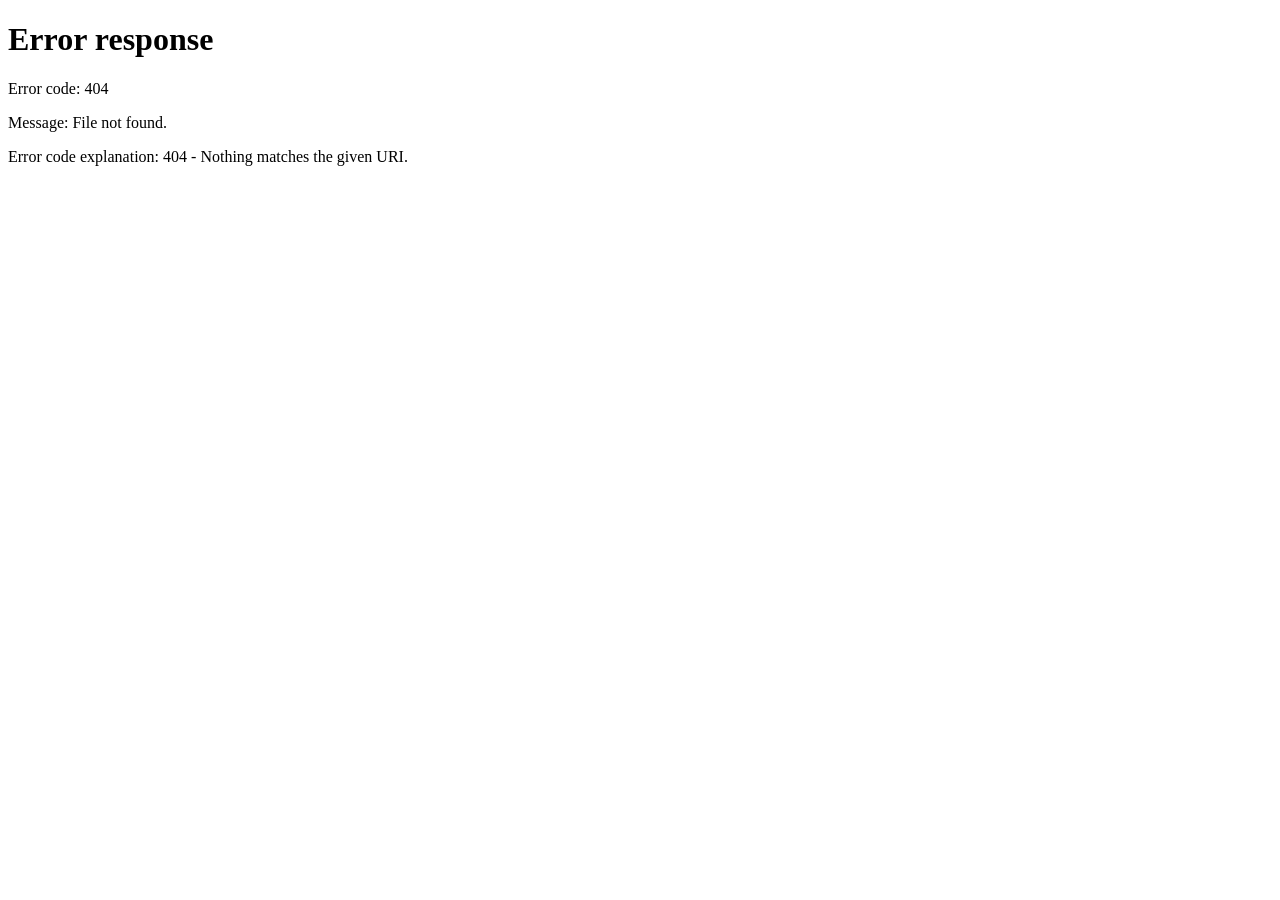
==== expenses.html @ 02b0f3da "Create expenses.html" ====
<!DOCTYPE html>
<html lang="ar" dir="rtl">
<head>
  <meta charset="UTF-8"/>
  <link rel="icon" type="image/svg+xml" href="favicon.svg"/>
  <link rel="shortcut icon" href="favicon.svg"/>
  <meta name="viewport" content="width=device-width, initial-scale=1.0"/>
  <title>POS DZ - المصاريف والعمال</title>
  <link rel="stylesheet" href="style.css"/>
  <link rel="stylesheet" href="https://cdnjs.cloudflare.com/ajax/libs/font-awesome/6.5.1/css/all.min.css"/>
  <style>
    /* ── لوحات الإحصائيات ── */
    .exp-stats { display:grid; grid-template-columns:repeat(auto-fit,minmax(160px,1fr)); gap:12px; margin-bottom:18px; }
    .exp-stat  { background:var(--bg-card); border:1px solid var(--border); border-radius:var(--radius); padding:14px 16px; text-align:center; }
    .exp-stat .val { font-size:1.4rem; font-weight:900; color:var(--primary-light); margin-bottom:4px; }
    .exp-stat .lbl { font-size:0.75rem; color:var(--text-secondary); font-weight:600; }
    /* ── بطاقات العمال ── */
    .workers-grid { display:grid; grid-template-columns:repeat(auto-fill,minmax(310px,1fr)); gap:14px; }
    .worker-card  { background:var(--bg-card); border:1px solid var(--border); border-radius:var(--radius); padding:16px; transition:var(--transition); }
    .worker-card:hover { border-color:rgba(124,58,237,0.4); box-shadow:0 4px 20px rgba(124,58,237,0.12); }
    .worker-name  { font-size:1.05rem; font-weight:800; color:var(--text-primary); margin-bottom:10px; }
    .worker-row   { display:flex; justify-content:space-between; align-items:center; margin-bottom:6px; font-size:0.85rem; }
    .worker-row .wlbl { color:var(--text-secondary); }
    .worker-row .wval { font-weight:700; }
    .progress-bar { height:6px; background:var(--bg-medium); border-radius:3px; margin:8px 0 10px; overflow:hidden; }
    .progress-fill { height:100%; border-radius:3px; transition:width 0.6s ease; }
    .worker-actions { display:flex; gap:6px; flex-wrap:wrap; margin-top:10px; }
    /* ── قائمة المصاريف ── */
    .exp-list-item { display:flex; align-items:center; gap:10px; padding:10px 14px; background:var(--bg-card); border:1px solid var(--border); border-radius:var(--radius-sm); margin-bottom:8px; transition:var(--transition); }
    .exp-list-item:hover { border-color:rgba(124,58,237,0.3); }
    .exp-cat-icon { width:36px; height:36px; border-radius:50%; display:flex; align-items:center; justify-content:center; font-size:1.1rem; flex-shrink:0; }
    .exp-info     { flex:1; min-width:0; }
    .exp-cat      { font-size:0.82rem; font-weight:700; color:var(--primary-light); }
    .exp-note     { font-size:0.75rem; color:var(--text-secondary); }
    .exp-date     { font-size:0.72rem; color:var(--text-secondary); white-space:nowrap; }
    .exp-amount   { font-size:1rem; font-weight:900; color:var(--danger); white-space:nowrap; }
    /* ── modal ── */
    .modal-pay { background:var(--bg-card); border-radius:var(--radius); padding:20px; max-width:380px; width:100%; }
  </style>
</head>
<body>
<div class="bg-animated"></div>
<div class="page-wrapper">

  <!-- HEADER -->
  <header class="app-header">
    <button class="menu-btn" id="menuBtn" title="القائمة الرئيسية"><i class="fa-solid fa-bars"></i></button>
    <button id="_notifBell" class="notif-bell" title="الإشعارات" onclick="_toggleNotifPanel&&_toggleNotifPanel()">
      <i class="fa-solid fa-bell"></i>
      <span id="_notifBadge" class="notif-badge" style="display:none;"></span>
    </button>
    <span class="store-name" id="headerStoreName">اسم المتجر</span>
    <div class="app-brand">
      <span class="brand-title">POS DZ</span>
      <span class="brand-clock" id="clockDisplay"></span>
    </div>
  </header>

  <div class="main-content">

    <!-- Page Header -->
    <div class="section-header">
      <a href="sale.html" class="back-btn">← رجوع</a>
      <h2 class="page-title">💼 إدارة المصاريف والعمال</h2>
    </div>

    <!-- Tabs -->
    <div class="tabs-bar">
      <button class="tab-btn active" onclick="switchTab('expenses')">💸 المصاريف</button>
      <button class="tab-btn"        onclick="switchTab('workers')">👷 العمال</button>
    </div>

    <!-- ══════════════════════════════════════════════ -->
    <!-- TAB: المصاريف                                  -->
    <!-- ══════════════════════════════════════════════ -->
    <div class="tab-content active" id="tab-expenses">

      <!-- إحصائيات -->
      <div class="exp-stats" id="expStats">
        <div class="exp-stat"><div class="val" id="statToday">0.00</div><div class="lbl">💸 مصاريف اليوم</div></div>
        <div class="exp-stat"><div class="val" id="statMonth">0.00</div><div class="lbl">📅 مصاريف الشهر</div></div>
        <div class="exp-stat"><div class="val" id="statCount">0</div><div class="lbl">📋 عدد العمليات</div></div>
        <div class="exp-stat"><div class="val" id="statSalaries">0.00</div><div class="lbl">👷 رواتب الشهر</div></div>
      </div>

      <div style="display:grid;grid-template-columns:1fr 1.6fr;gap:18px;">

        <!-- نموذج الإضافة -->
        <div class="card">
          <h3 style="color:var(--primary-light);margin-bottom:16px;font-size:1rem;">➕ إضافة مصروف</h3>
          <input type="hidden" id="editExpId"/>
          <div class="input-group">
            <label class="input-label">الفئة</label>
            <select class="select-field" id="expCat" onchange="toggleCustomCat()">
              <option value="كهرباء">⚡ كهرباء</option>
              <option value="غاز">🔥 غاز</option>
              <option value="كراء">🏠 كراء</option>
              <option value="سحب خاص">💰 سحب خاص</option>
              <option value="عمال">👷 رواتب عمال</option>
              <option value="صيانة">🔧 صيانة</option>
              <option value="نقل">🚚 نقل / شحن</option>
              <option value="مستلزمات">📦 مستلزمات</option>
              <option value="أخرى">✍️ أخرى (اكتب)</option>
            </select>
          </div>
          <div class="input-group" id="customCatGroup" style="display:none;">
            <label class="input-label">اسم الفئة</label>
            <input class="input-field" type="text" id="expCustomCat" placeholder="اكتب الفئة..."/>
          </div>
          <div class="input-group">
            <label class="input-label">المبلغ</label>
            <input class="input-field" type="number" id="expAmt" placeholder="0.00" min="0" step="0.01"/>
          </div>
          <div class="input-group">
            <label class="input-label">التاريخ</label>
            <input class="input-field" type="date" id="expDate"/>
          </div>
          <div class="input-group">
            <label class="input-label">ملاحظة (اختياري)</label>
            <input class="input-field" type="text" id="expNote" placeholder="تفصيل إضافي..."/>
          </div>
          <div style="display:flex;gap:10px;margin-top:16px;">
            <button class="btn btn-success btn-full" onclick="saveExpense()">
              <i class="fa-solid fa-check"></i> <span id="expSaveLbl">حفظ المصروف</span>
            </button>
            <button class="btn btn-ghost" onclick="clearExpForm()" title="إلغاء">✕</button>
          </div>
        </div>

        <!-- القائمة -->
        <div class="card" style="padding:0;overflow:hidden;">
          <div style="padding:12px 16px;background:var(--bg-dark);border-bottom:1px solid var(--border);display:flex;justify-content:space-between;align-items:center;gap:8px;flex-wrap:wrap;">
            <span style="font-weight:700;color:var(--primary-light);">سجل المصاريف</span>
            <div style="display:flex;gap:8px;flex-wrap:wrap;">
              <input class="input-field" type="date" id="filterExpDate" style="width:140px;font-size:0.82rem;" onchange="loadExpenses()"/>
              <select class="select-field" id="filterExpCat" style="width:130px;font-size:0.82rem;" onchange="loadExpenses()">
                <option value="">كل الفئات</option>
                <option value="كهرباء">⚡ كهرباء</option>
                <option value="غاز">🔥 غاز</option>
                <option value="كراء">🏠 كراء</option>
                <option value="سحب خاص">💰 سحب خاص</option>
                <option value="عمال">👷 عمال</option>
                <option value="صيانة">🔧 صيانة</option>
                <option value="نقل">🚚 نقل</option>
                <option value="مستلزمات">📦 مستلزمات</option>
                <option value="أخرى">✍️ أخرى</option>
              </select>
            </div>
          </div>
          <div id="expListWrap" style="max-height:440px;overflow-y:auto;padding:10px 12px;"></div>
        </div>
      </div>
    </div>

    <!-- ══════════════════════════════════════════════ -->
    <!-- TAB: العمال                                    -->
    <!-- ══════════════════════════════════════════════ -->
    <div class="tab-content" id="tab-workers">

      <div style="display:grid;grid-template-columns:1fr 2fr;gap:18px;align-items:start;">

        <!-- نموذج إضافة/تعديل عامل -->
        <div class="card">
          <h3 style="color:var(--primary-light);margin-bottom:16px;font-size:1rem;" id="workerFormTitle">➕ إضافة عامل</h3>
          <input type="hidden" id="editWorkerId"/>
          <div class="input-group">
            <label class="input-label">الاسم</label>
            <input class="input-field" type="text" id="wFirstName" placeholder="الاسم الأول"/>
          </div>
          <div class="input-group">
            <label class="input-label">اللقب</label>
            <input class="input-field" type="text" id="wLastName" placeholder="اللقب"/>
          </div>
          <div class="input-group">
            <label class="input-label">الراتب الشهري</label>
            <div style="position:relative;">
              <input class="input-field" type="number" id="wSalary" placeholder="0.00" min="0" step="0.01"/>
              <span id="wCurLabel" style="position:absolute;left:10px;top:50%;transform:translateY(-50%);color:var(--text-secondary);font-size:0.82rem;pointer-events:none;">DA</span>
            </div>
          </div>
          <div class="input-group">
            <label class="input-label">ملاحظة</label>
            <input class="input-field" type="text" id="wNote" placeholder="منصب، قسم..."/>
          </div>
          <div style="display:flex;gap:10px;margin-top:16px;">
            <button class="btn btn-success btn-full" onclick="saveWorker()">
              <i class="fa-solid fa-check"></i> <span id="workerSaveLbl">إضافة العامل</span>
            </button>
            <button class="btn btn-ghost" onclick="clearWorkerForm()" title="إلغاء">✕</button>
          </div>
        </div>

        <!-- قائمة العمال -->
        <div>
          <div id="workersGrid" class="workers-grid"></div>
          <div id="workersEmpty" style="display:none;text-align:center;padding:50px;color:var(--text-secondary);">
            <div style="font-size:3rem;opacity:0.3;margin-bottom:12px;">👷</div>
            <p style="font-weight:600;">لا يوجد عمال مضافون</p>
          </div>
        </div>
      </div>
    </div>

  </div>
</div>

<!-- ────── Sidebar ────── -->
<div class="sidebar-overlay" id="sidebarOverlay"></div>
<div class="sidebar" id="sidebar">
  <div class="sidebar-header">
    <div class="sidebar-header-top">
      <div class="sidebar-brand-text">POS DZ</div>
      <button class="sidebar-close-btn" id="sidebarCloseBtn"><i class="fa-solid fa-xmark"></i></button>
    </div>
    <div class="sidebar-user-box">
      <div class="sidebar-user-avatar"><span id="sidebarUserInitial">A</span></div>
      <div class="sidebar-user-info">
        <span class="sidebar-user-name" id="sidebarUserName">المستخدم</span>
        <span class="sidebar-user-role" id="sidebarUserRole">مدير</span>
      </div>
    </div>
  </div>
  <nav class="sidebar-nav">
    <span class="nav-group-label">المبيعات</span>
    <a class="nav-item" href="sale.html"><span class="nav-label">واجهة البيع</span></a>
    <span class="nav-group-label">الإدارة</span>
    <a class="nav-item" href="inventory.html" data-role="admin,manager"><span class="nav-label">المخزون</span></a>
    <a class="nav-item" href="customers.html"><span class="nav-label">الزبائن</span></a>
    <a class="nav-item" href="reports.html" data-role="admin,manager"><span class="nav-label">إدارة الأعمال</span></a>
    <a class="nav-item" href="suppliers.html" data-role="admin,manager"><span class="nav-label">الموردون</span></a>
    <a class="nav-item active" href="expenses.html" data-role="admin,manager"><span class="nav-label">المصاريف والعمال</span></a>
    <span class="nav-group-label">النظام</span>
    <a class="nav-item" href="users.html" data-role="admin"><span class="nav-label">المستخدمون</span></a>
    <a class="nav-item" href="settings.html" data-role="admin,manager"><span class="nav-label">الإعدادات</span></a>
    <div class="nav-item danger" onclick="doLogout()"><span class="nav-label">خروج</span></div>
  </nav>
  <div class="sidebar-footer"><span id="sidebarVersion">v6.0.0</span><span>POS DZ 2026</span></div>
</div>

<div id="toast-container"></div>

<!-- ────── Modal: دفع راتب ────── -->
<div class="modal-overlay" id="payWorkerModal">
  <div class="modal" style="max-width:400px;">
    <div class="modal-header">
      <span class="modal-title" id="payWorkerTitle">💳 دفع راتب</span>
      <button class="modal-close" onclick="closeModal('payWorkerModal')">✕</button>
    </div>
    <div style="padding:20px;">
      <div id="payWorkerInfo" style="background:var(--bg-dark);border-radius:var(--radius-sm);padding:12px;margin-bottom:16px;font-size:0.88rem;"></div>
      <div class="input-group" style="margin-bottom:12px;">
        <label class="input-label">المبلغ المدفوع</label>
        <input class="input-field" type="number" id="payAmt" placeholder="0.00" min="0" step="0.01" oninput="updatePayPreview()"/>
      </div>
      <div id="payPreview" style="display:none;padding:8px 14px;border-radius:var(--radius-sm);margin-bottom:12px;text-align:center;font-weight:700;"></div>
      <div class="input-group">
        <label class="input-label">ملاحظة (اختياري)</label>
        <input class="input-field" type="text" id="payNote" placeholder="مثال: قسط شهر مارس..."/>
      </div>
    </div>
    <div class="modal-footer">
      <button class="btn btn-success" onclick="confirmPayWorker()"><i class="fa-solid fa-check"></i> تأكيد الدفع</button>
      <button class="btn btn-ghost" onclick="closeModal('payWorkerModal')">إلغاء</button>
    </div>
  </div>
</div>

<!-- ────── Modal: سجل مدفوعات عامل ────── -->
<div class="modal-overlay" id="workerHistoryModal">
  <div class="modal" style="max-width:540px;">
    <div class="modal-header">
      <span class="modal-title" id="workerHistoryTitle">📋 سجل المدفوعات</span>
      <button class="modal-close" onclick="closeModal('workerHistoryModal')">✕</button>
    </div>
    <div id="workerHistoryBody" style="padding:16px;max-height:400px;overflow-y:auto;"></div>
  </div>
</div>

<script src="app.js"></script>
<script src="sync.js"></script>
<script>
let allExpenses  = [];
let allWorkers   = [];
let currency     = 'DA';
let _payWorkerId = null;

/* ── helpers ── */
function todayIso() {
  const d=new Date(),p=n=>('0'+n).slice(-2);
  return d.getFullYear()+'-'+p(d.getMonth()+1)+'-'+p(d.getDate());
}
function monthStart() { return todayIso().slice(0,7)+'-01'; }
function fmtDate(iso) {
  if(!iso) return '—';
  const d=new Date(iso),p=n=>('0'+n).slice(-2);
  return d.getFullYear()+'/'+p(d.getMonth()+1)+'/'+p(d.getDate());
}
function catIcon(cat) {
  const m={'كهرباء':'⚡','غاز':'🔥','كراء':'🏠','سحب خاص':'💰','عمال':'👷','صيانة':'🔧','نقل':'🚚','مستلزمات':'📦'};
  return m[cat]||'💸';
}
function catColor(cat) {
  const m={'كهرباء':'#f59e0b','غاز':'#ef4444','كراء':'#3b82f6','سحب خاص':'#8b5cf6','عمال':'#10b981','صيانة':'#6b7280','نقل':'#0ea5e9','مستلزمات':'#f97316'};
  return m[cat]||'#6b7280';
}

/* ── Init ── */
async function init() {
  requireAuth();
  requireRole(['admin','manager']);
  await initApp();
  currency = await getSetting('currency') || 'DA';
  document.getElementById('wCurLabel').textContent = currency;
  document.getElementById('filterExpDate').value = todayIso();
  await loadExpenses();
  await loadWorkers();
  await updateStats();
  // Enter shortcuts
  document.getElementById('expAmt')?.addEventListener('keydown', e => { if(e.key==='Enter') saveExpense(); });
  document.getElementById('wLastName')?.addEventListener('keydown', e => { if(e.key==='Enter') document.getElementById('wSalary')?.focus(); });
  document.getElementById('wSalary')?.addEventListener('keydown', e => { if(e.key==='Enter') saveWorker(); });
}

/* ── Tabs ── */
function switchTab(name) {
  document.querySelectorAll('.tab-btn').forEach((b,i)=>b.classList.toggle('active', ['expenses','workers'][i]===name));
  document.querySelectorAll('.tab-content').forEach(c=>c.classList.remove('active'));
  document.getElementById('tab-'+name)?.classList.add('active');
  if(name==='expenses') loadExpenses();
  if(name==='workers')  loadWorkers();
}

/* ══════════════════════════════════════════════
   قسم المصاريف
══════════════════════════════════════════════ */
function toggleCustomCat() {
  document.getElementById('customCatGroup').style.display =
    document.getElementById('expCat').value === 'أخرى' ? '' : 'none';
}

async function saveExpense() {
  const id  = document.getElementById('editExpId').value;
  const cat = document.getElementById('expCat').value === 'أخرى'
    ? document.getElementById('expCustomCat').value.trim()
    : document.getElementById('expCat').value;
  const amt  = parseFloat(document.getElementById('expAmt').value);
  const date = document.getElementById('expDate').value || todayIso();
  const note = document.getElementById('expNote').value.trim();

  if(!cat)            { toast('الفئة مطلوبة','warning'); return; }
  if(!amt || amt<=0)  { toast('المبلغ يجب أن يكون أكبر من صفر','warning'); return; }

  const data = { category:cat, amount:amt, date, note, createdAt:new Date().toISOString() };
  if(id) { data.id=parseInt(id); await dbPut('expenses',data); toast('تم تعديل المصروف ✅','success'); }
  else   { await dbAdd('expenses',data); toast('تم حفظ المصروف ✅','success'); }

  clearExpForm();
  await loadExpenses();
  await updateStats();
}

function clearExpForm() {
  document.getElementById('editExpId').value = '';
  document.getElementById('expCat').value    = 'كهرباء';
  document.getElementById('expAmt').value    = '';
  document.getElementById('expNote').value   = '';
  document.getElementById('expDate').value   = todayIso();
  document.getElementById('customCatGroup').style.display = 'none';
  document.getElementById('expSaveLbl').textContent = 'حفظ المصروف';
}

async function loadExpenses() {
  allExpenses = await dbGetAll('expenses');
  const dateFilter = document.getElementById('filterExpDate')?.value || '';
  const catFilter  = document.getElementById('filterExpCat')?.value  || '';

  let list = [...allExpenses].sort((a,b)=>new Date(b.date)-new Date(a.date));
  if(dateFilter) list = list.filter(e=>e.date && e.date.startsWith(dateFilter));
  if(catFilter)  list = list.filter(e=>e.category===catFilter);

  const wrap = document.getElementById('expListWrap');
  if(!list.length) {
    wrap.innerHTML = '<div class="empty-state"><div class="empty-icon">💸</div><p>لا توجد مصاريف بهذه المعايير</p></div>';
    return;
  }
  wrap.innerHTML = list.map(e=>{
    const color = catColor(e.category);
    return `<div class="exp-list-item">
      <div class="exp-cat-icon" style="background:${color}22;border:1px solid ${color}44;">${catIcon(e.category)}</div>
      <div class="exp-info">
        <div class="exp-cat">${e.category}</div>
        ${e.note ? `<div class="exp-note">${e.note}</div>` : ''}
      </div>
      <div style="display:flex;flex-direction:column;align-items:flex-end;gap:3px;">
        <span class="exp-amount">- ${parseFloat(e.amount).toFixed(2)} ${currency}</span>
        <span class="exp-date">${fmtDate(e.date)}</span>
      </div>
      <div style="display:flex;flex-direction:column;gap:4px;">
        <button class="btn btn-sm btn-primary" onclick="editExpense(${e.id})" title="تعديل">✏️</button>
        <button class="btn btn-sm btn-danger"  onclick="deleteExpense(${e.id})" title="حذف">🗑️</button>
      </div>
    </div>`;
  }).join('');
}

async function editExpense(id) {
  const e = allExpenses.find(x=>x.id===id);
  if(!e) return;
  document.getElementById('editExpId').value  = e.id;
  document.getElementById('expCat').value     = e.category;
  document.getElementById('expAmt').value     = e.amount;
  document.getElementById('expDate').value    = e.date?.slice(0,10) || todayIso();
  document.getElementById('expNote').value    = e.note || '';
  document.getElementById('expSaveLbl').textContent = 'تعديل المصروف';
  // scroll to top of form
  document.querySelector('#tab-expenses .card')?.scrollIntoView({behavior:'smooth'});
}

async function deleteExpense(id) {
  if(!await customConfirmAsync('حذف هذا المصروف نهائياً؟')) return;
  await dbDelete('expenses', id);
  toast('تم الحذف','success');
  await loadExpenses();
  await updateStats();
}

/* ══════════════════════════════════════════════
   قسم العمال
══════════════════════════════════════════════ */
async function saveWorker() {
  const id        = document.getElementById('editWorkerId').value;
  const firstName = document.getElementById('wFirstName').value.trim();
  const lastName  = document.getElementById('wLastName').value.trim();
  const salary    = parseFloat(document.getElementById('wSalary').value);
  const note      = document.getElementById('wNote').value.trim();

  if(!firstName)       { toast('الاسم مطلوب','warning'); return; }
  if(!lastName)        { toast('اللقب مطلوب','warning'); return; }
  if(!salary||salary<0){ toast('الراتب يجب أن يكون أكبر من صفر','warning'); return; }

  const data = { firstName, lastName, salary, note, createdAt:new Date().toISOString() };
  if(id) {
    data.id = parseInt(id);
    await dbPut('workers', data);
    toast('تم تعديل معلومات العامل ✅','success');
  } else {
    await dbAdd('workers', data);
    toast('تمت إضافة العامل ✅','success');
  }
  clearWorkerForm();
  await loadWorkers();
  await updateStats();
}

function clearWorkerForm() {
  document.getElementById('editWorkerId').value    = '';
  document.getElementById('wFirstName').value      = '';
  document.getElementById('wLastName').value       = '';
  document.getElementById('wSalary').value         = '';
  document.getElementById('wNote').value           = '';
  document.getElementById('workerFormTitle').textContent = '➕ إضافة عامل';
  document.getElementById('workerSaveLbl').textContent   = 'إضافة العامل';
}

async function loadWorkers() {
  allWorkers = await dbGetAll('workers');
  const grid  = document.getElementById('workersGrid');
  const empty = document.getElementById('workersEmpty');

  if(!allWorkers.length) {
    grid.innerHTML  = '';
    empty.style.display = '';
    return;
  }
  empty.style.display = 'none';

  const cards = await Promise.all(allWorkers.map(async w => {
    const payments = await dbGetByIndex('workerPayments','workerId', w.id);
    // مجموع مدفوعات الشهر الحالي
    const monthStr  = todayIso().slice(0,7);
    const paidMonth = payments.filter(p=>p.date&&p.date.startsWith(monthStr)).reduce((s,p)=>s+p.amount,0);
    const paidAll   = payments.reduce((s,p)=>s+p.amount,0);
    const remaining = Math.max(0, w.salary - paidMonth);
    const pct       = w.salary > 0 ? Math.min(100, Math.round(paidMonth / w.salary * 100)) : 0;
    const fillColor = pct>=100?'#10b981':pct>=50?'#f59e0b':'#ef4444';

    return `<div class="worker-card">
      <div class="worker-name">
        <i class="fa-solid fa-user-hard-hat" style="color:var(--primary-light);margin-left:6px;"></i>
        ${w.firstName} ${w.lastName}
        ${w.note ? `<span style="font-size:0.72rem;color:var(--text-secondary);font-weight:600;margin-right:6px;">(${w.note})</span>` : ''}
      </div>
      <div class="worker-row">
        <span class="wlbl">الراتب الشهري</span>
        <span class="wval" style="color:var(--primary-light);">${parseFloat(w.salary).toFixed(2)} ${currency}</span>
      </div>
      <div class="worker-row">
        <span class="wlbl">المدفوع هذا الشهر</span>
        <span class="wval" style="color:#10b981;">${parseFloat(paidMonth).toFixed(2)} ${currency}</span>
      </div>
      <div class="worker-row">
        <span class="wlbl">المتبقي</span>
        <span class="wval" style="color:${remaining>0?'#ef4444':'#10b981'};">${parseFloat(remaining).toFixed(2)} ${currency}</span>
      </div>
      <div class="progress-bar">
        <div class="progress-fill" style="width:${pct}%;background:${fillColor};"></div>
      </div>
      <div style="text-align:center;font-size:0.72rem;color:var(--text-secondary);margin-bottom:8px;">${pct}% مدفوع</div>
      <div class="worker-actions">
        ${remaining>0
          ? `<button class="btn btn-sm btn-success" onclick="openPayWorker(${w.id},'partial')"><i class="fa-solid fa-coins"></i> دفع</button>
             <button class="btn btn-sm btn-primary" onclick="openPayWorker(${w.id},'full')"><i class="fa-solid fa-check-double"></i> تسديد كامل</button>`
          : `<span style="color:#10b981;font-size:0.78rem;font-weight:700;padding:4px 0;"><i class="fa-solid fa-check-circle"></i> الراتب مسدّد</span>`
        }
        <button class="btn btn-sm btn-secondary" onclick="showWorkerHistory(${w.id})" title="السجل">📋</button>
        <button class="btn btn-sm btn-warning"   onclick="editWorker(${w.id})"         title="تعديل">✏️</button>
        <button class="btn btn-sm btn-danger"    onclick="deleteWorker(${w.id})"       title="حذف">🗑️</button>
      </div>
    </div>`;
  }));
  grid.innerHTML = cards.join('');
}

async function editWorker(id) {
  const w = allWorkers.find(x=>x.id===id);
  if(!w) return;
  document.getElementById('editWorkerId').value    = w.id;
  document.getElementById('wFirstName').value      = w.firstName;
  document.getElementById('wLastName').value       = w.lastName;
  document.getElementById('wSalary').value         = w.salary;
  document.getElementById('wNote').value           = w.note || '';
  document.getElementById('workerFormTitle').textContent = '✏️ تعديل بيانات العامل';
  document.getElementById('workerSaveLbl').textContent   = 'حفظ التعديلات';
  document.querySelector('#tab-workers .card')?.scrollIntoView({behavior:'smooth'});
}

async function deleteWorker(id) {
  if(!await customConfirmAsync('حذف هذا العامل وكل سجل مدفوعاته؟')) return;
  await dbDelete('workers', id);
  const payments = await dbGetByIndex('workerPayments','workerId', id);
  for(const p of payments) await dbDelete('workerPayments', p.id);
  toast('تم حذف العامل','success');
  await loadWorkers();
  await updateStats();
}

/* ── Modal دفع الراتب ── */
async function openPayWorker(workerId, mode) {
  _payWorkerId = workerId;
  const w = allWorkers.find(x=>x.id===workerId);
  if(!w) return;

  const payments = await dbGetByIndex('workerPayments','workerId', workerId);
  const monthStr  = todayIso().slice(0,7);
  const paidMonth = payments.filter(p=>p.date&&p.date.startsWith(monthStr)).reduce((s,p)=>s+p.amount,0);
  const remaining = Math.max(0, w.salary - paidMonth);

  document.getElementById('payWorkerTitle').textContent = `💳 دفع راتب — ${w.firstName} ${w.lastName}`;
  document.getElementById('payWorkerInfo').innerHTML =
    `<div style="display:flex;justify-content:space-between;margin-bottom:6px;">
       <span style="color:var(--text-secondary);">الراتب الشهري</span>
       <b style="color:var(--primary-light);">${parseFloat(w.salary).toFixed(2)} ${currency}</b>
     </div>
     <div style="display:flex;justify-content:space-between;margin-bottom:6px;">
       <span style="color:var(--text-secondary);">المدفوع هذا الشهر</span>
       <b style="color:#10b981;">${parseFloat(paidMonth).toFixed(2)} ${currency}</b>
     </div>
     <div style="display:flex;justify-content:space-between;">
       <span style="color:var(--text-secondary);">المتبقي</span>
       <b style="color:#ef4444;">${parseFloat(remaining).toFixed(2)} ${currency}</b>
     </div>`;

  document.getElementById('payAmt').value  = mode==='full' ? remaining.toFixed(2) : '';
  document.getElementById('payNote').value = '';
  document.getElementById('payPreview').style.display = 'none';
  openModal('payWorkerModal');
  if(mode==='partial') setTimeout(()=>document.getElementById('payAmt')?.focus(), 200);
}

function updatePayPreview() {
  const w = allWorkers.find(x=>x.id===_payWorkerId);
  if(!w) return;
  const amt = parseFloat(document.getElementById('payAmt').value) || 0;
  const prev = document.getElementById('payPreview');
  if(amt<=0) { prev.style.display='none'; return; }
  prev.style.display = '';
  prev.style.background = 'rgba(16,185,129,0.1)';
  prev.style.color = '#10b981';
  prev.innerHTML = `<i class="fa-solid fa-coins"></i> سيُسجَّل دفع <b>${amt.toFixed(2)} ${currency}</b>`;
}

async function confirmPayWorker() {
  const w   = allWorkers.find(x=>x.id===_payWorkerId);
  if(!w) return;
  const amt  = parseFloat(document.getElementById('payAmt').value);
  const note = document.getElementById('payNote').value.trim();
  if(!amt || amt<=0) { toast('أدخل مبلغاً صحيحاً','warning'); return; }

  // حفظ الدفعة
  await dbAdd('workerPayments', {
    workerId: w.id,
    workerName: `${w.firstName} ${w.lastName}`,
    amount: amt,
    date: todayIso(),
    note,
    createdAt: new Date().toISOString()
  });

  // تسجيل كمصروف تلقائياً في expenses
  await dbAdd('expenses', {
    category: 'عمال',
    amount: amt,
    date: todayIso(),
    note: `راتب ${w.firstName} ${w.lastName}${note?` — ${note}`:''}`,
    createdAt: new Date().toISOString()
  });

  closeModal('payWorkerModal');
  toast(`✅ تم تسجيل دفع ${amt.toFixed(2)} ${currency} لـ ${w.firstName} ${w.lastName}`, 'success', 3500);
  await loadWorkers();
  await loadExpenses();
  await updateStats();
}

/* ── سجل مدفوعات العامل ── */
async function showWorkerHistory(workerId) {
  const w = allWorkers.find(x=>x.id===workerId);
  if(!w) return;
  const payments = (await dbGetByIndex('workerPayments','workerId', workerId))
    .sort((a,b)=>new Date(b.date)-new Date(a.date));
  const total = payments.reduce((s,p)=>s+p.amount,0);

  document.getElementById('workerHistoryTitle').textContent = `📋 ${w.firstName} ${w.lastName} — سجل المدفوعات`;

  if(!payments.length) {
    document.getElementById('workerHistoryBody').innerHTML =
      '<div class="empty-state"><div class="empty-icon">💳</div><p>لا توجد مدفوعات مسجلة</p></div>';
  } else {
    document.getElementById('workerHistoryBody').innerHTML = `
      <div style="background:rgba(16,185,129,0.1);border-radius:var(--radius-sm);padding:10px 14px;margin-bottom:14px;display:flex;justify-content:space-between;">
        <span style="color:var(--text-secondary);">إجمالي المدفوع</span>
        <b style="color:#10b981;">${total.toFixed(2)} ${currency}</b>
      </div>
      <table class="data-table" style="font-size:0.84rem;">
        <thead><tr><th>التاريخ</th><th>المبلغ</th><th>ملاحظة</th></tr></thead>
        <tbody>
          ${payments.map(p=>`<tr>
            <td>${fmtDate(p.date)}</td>
            <td><b style="color:#10b981;">${parseFloat(p.amount).toFixed(2)} ${currency}</b></td>
            <td style="color:var(--text-secondary);">${p.note||'—'}</td>
          </tr>`).join('')}
        </tbody>
      </table>`;
  }
  openModal('workerHistoryModal');
}

/* ── إحصائيات ── */
async function updateStats() {
  const allExp  = await dbGetAll('expenses');
  const today   = todayIso();
  const month   = today.slice(0,7);
  const expToday = allExp.filter(e=>e.date&&e.date.startsWith(today)).reduce((s,e)=>s+e.amount,0);
  const expMonth = allExp.filter(e=>e.date&&e.date.startsWith(month)).reduce((s,e)=>s+e.amount,0);
  const salMonth = allExp.filter(e=>e.date&&e.date.startsWith(month)&&e.category==='عمال').reduce((s,e)=>s+e.amount,0);

  document.getElementById('statToday').textContent    = expToday.toFixed(2) + ' ' + currency;
  document.getElementById('statMonth').textContent    = expMonth.toFixed(2) + ' ' + currency;
  document.getElementById('statCount').textContent    = allExp.filter(e=>e.date&&e.date.startsWith(month)).length;
  document.getElementById('statSalaries').textContent = salMonth.toFixed(2) + ' ' + currency;
}

function doLogout() {
  customConfirm('هل تريد تسجيل الخروج؟', () => { clearSession(); window.location.href='index.html'; });
}

init();
</script>
</body>
</html>
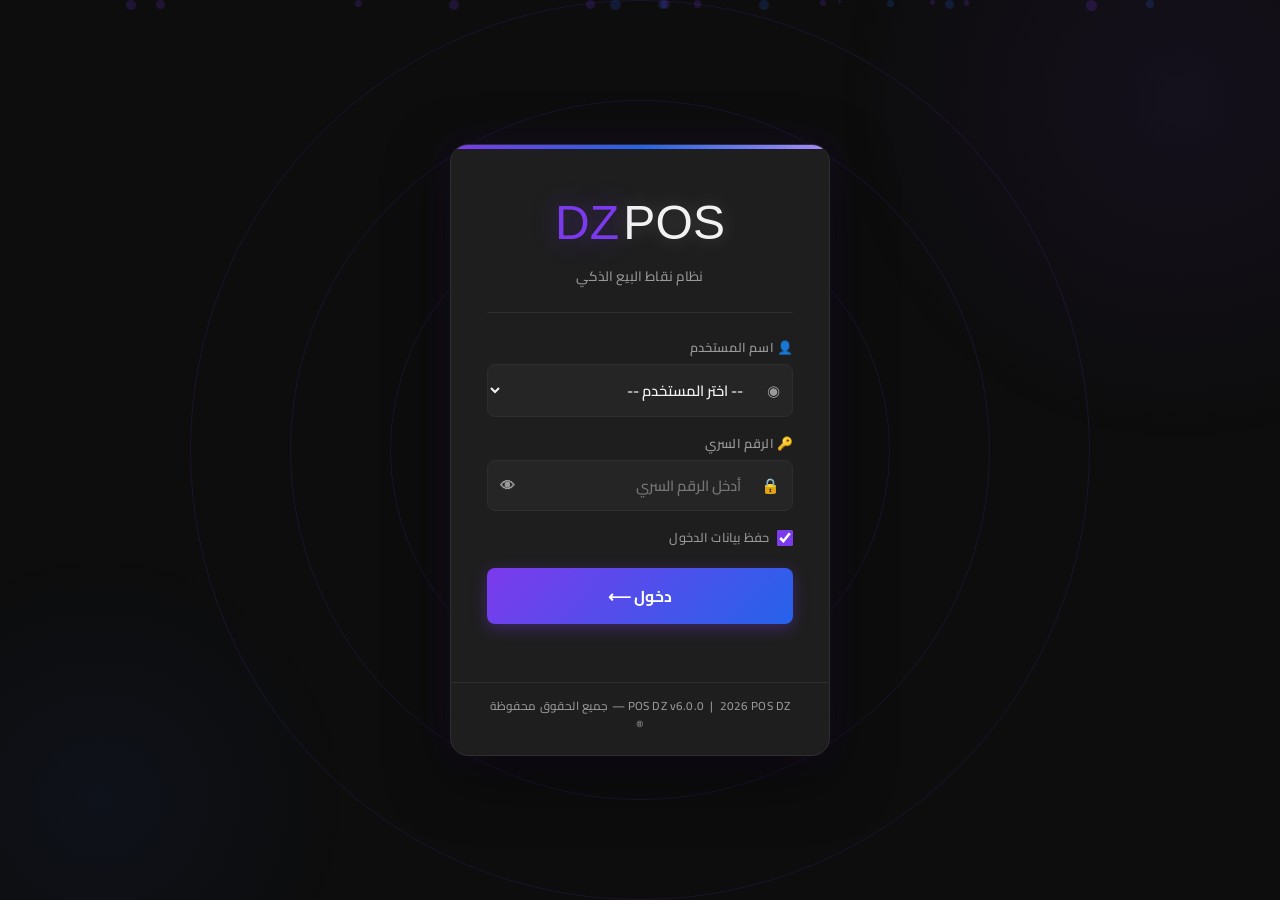
==== commit 421c1510: "Update expenses.html" ====
--- a/expenses.html
+++ b/expenses.html
@@ -36,6 +36,18 @@
     .exp-amount   { font-size:1rem; font-weight:900; color:var(--danger); white-space:nowrap; }
     /* ── modal ── */
     .modal-pay { background:var(--bg-card); border-radius:var(--radius); padding:20px; max-width:380px; width:100%; }
+    /* ── زر التشغيل/إيقاف ── */
+    .sync-toggle-wrap { display:flex; align-items:center; gap:10px; padding:10px 14px; border-radius:var(--radius-sm); border:1px solid var(--border); background:var(--bg-dark); margin-bottom:14px; flex-wrap:wrap; }
+    .sync-toggle-label { font-size:0.82rem; font-weight:700; color:var(--text-secondary); flex:1; min-width:150px; }
+    .toggle-switch { position:relative; width:46px; height:24px; flex-shrink:0; }
+    .toggle-switch input { opacity:0; width:0; height:0; }
+    .toggle-slider { position:absolute; cursor:pointer; inset:0; background:#374151; border-radius:24px; transition:.3s; }
+    .toggle-slider:before { content:''; position:absolute; width:18px; height:18px; left:3px; top:3px; background:#fff; border-radius:50%; transition:.3s; }
+    .toggle-switch input:checked + .toggle-slider { background:#10b981; }
+    .toggle-switch input:checked + .toggle-slider:before { transform:translateX(22px); }
+    .sync-status { font-size:0.75rem; font-weight:800; padding:2px 9px; border-radius:10px; }
+    .sync-on  { background:rgba(16,185,129,0.15); color:#10b981; }
+    .sync-off { background:rgba(107,114,128,0.15); color:#6b7280; }
   </style>
 </head>
 <body>
@@ -66,37 +78,54 @@
 
     <!-- Tabs -->
     <div class="tabs-bar">
-      <button class="tab-btn active" onclick="switchTab('expenses')">💸 المصاريف</button>
-      <button class="tab-btn"        onclick="switchTab('workers')">👷 العمال</button>
+      <button class="tab-btn active" onclick="switchTab('expenses')">💸 المصاريف العامة</button>
+      <button class="tab-btn"        onclick="switchTab('workers')">👷 مصاريف العمال</button>
     </div>
 
     <!-- ══════════════════════════════════════════════ -->
-    <!-- TAB: المصاريف                                  -->
+    <!-- TAB: المصاريف العامة                           -->
     <!-- ══════════════════════════════════════════════ -->
     <div class="tab-content active" id="tab-expenses">
+
 
       <!-- إحصائيات -->
       <div class="exp-stats" id="expStats">
         <div class="exp-stat"><div class="val" id="statToday">0.00</div><div class="lbl">💸 مصاريف اليوم</div></div>
-        <div class="exp-stat"><div class="val" id="statMonth">0.00</div><div class="lbl">📅 مصاريف الشهر</div></div>
-        <div class="exp-stat"><div class="val" id="statCount">0</div><div class="lbl">📋 عدد العمليات</div></div>
-        <div class="exp-stat"><div class="val" id="statSalaries">0.00</div><div class="lbl">👷 رواتب الشهر</div></div>
+        <div class="exp-stat" style="border-color:rgba(239,68,68,0.4);"><div class="val" id="statUnpaid" style="color:#ef4444;">0</div><div class="lbl">🔴 الفواتير غير المسددة</div></div>
+        <div class="exp-stat" style="border-color:rgba(16,185,129,0.4);"><div class="val" id="statPaid" style="color:#10b981;">0</div><div class="lbl">✅ الفواتير المسددة</div></div>
+      </div>
+
+      <!-- زر ربط المصاريف بسجل المداخيل -->
+      <div class="sync-toggle-wrap">
+        <div class="sync-toggle-label">
+          🔗 <b>ربط المصاريف المسددة بسجل المداخيل اليومي</b>
+          <div style="font-size:0.72rem;color:var(--text-secondary);margin-top:2px;">عند التشغيل: كل فاتورة تُسدَّد تُسجَّل كسطر خصم في سجل المداخيل</div>
+        </div>
+        <button id="clearExpEntriesBtn" onclick="clearDailyEntries('مصروف عام')"
+          style="background:rgba(239,68,68,0.12);color:#ef4444;border:1px solid rgba(239,68,68,0.3);padding:5px 12px;border-radius:var(--radius-sm);font-family:var(--font-main);font-size:0.78rem;font-weight:700;cursor:pointer;white-space:nowrap;">
+          🗑️ مسح مصاريف اليوم
+        </button>
+        <span class="sync-status" id="expSyncStatus">إيقاف</span>
+        <label class="toggle-switch">
+          <input type="checkbox" id="expSyncToggle" onchange="saveExpSyncState()"/>
+          <span class="toggle-slider"></span>
+        </label>
       </div>
 
       <div style="display:grid;grid-template-columns:1fr 1.6fr;gap:18px;">
 
         <!-- نموذج الإضافة -->
         <div class="card">
-          <h3 style="color:var(--primary-light);margin-bottom:16px;font-size:1rem;">➕ إضافة مصروف</h3>
+          <h3 style="color:var(--primary-light);margin-bottom:16px;font-size:1rem;">➕ إضافة مصروف عام</h3>
           <input type="hidden" id="editExpId"/>
           <div class="input-group">
             <label class="input-label">الفئة</label>
             <select class="select-field" id="expCat" onchange="toggleCustomCat()">
-              <option value="كهرباء">⚡ كهرباء</option>
-              <option value="غاز">🔥 غاز</option>
+              <option value="كهرباء وغاز">⚡🔥 كهرباء وغاز</option>
+              <option value="هاتف">📞 هاتف</option>
+              <option value="أنترنت">🌐 أنترنت</option>
               <option value="كراء">🏠 كراء</option>
               <option value="سحب خاص">💰 سحب خاص</option>
-              <option value="عمال">👷 رواتب عمال</option>
               <option value="صيانة">🔧 صيانة</option>
               <option value="نقل">🚚 نقل / شحن</option>
               <option value="مستلزمات">📦 مستلزمات</option>
@@ -130,16 +159,16 @@
         <!-- القائمة -->
         <div class="card" style="padding:0;overflow:hidden;">
           <div style="padding:12px 16px;background:var(--bg-dark);border-bottom:1px solid var(--border);display:flex;justify-content:space-between;align-items:center;gap:8px;flex-wrap:wrap;">
-            <span style="font-weight:700;color:var(--primary-light);">سجل المصاريف</span>
-            <div style="display:flex;gap:8px;flex-wrap:wrap;">
-              <input class="input-field" type="date" id="filterExpDate" style="width:140px;font-size:0.82rem;" onchange="loadExpenses()"/>
+            <span style="font-weight:700;color:var(--primary-light);">سجل المصاريف العامة</span>
+            <div style="display:flex;gap:8px;flex-wrap:wrap;align-items:center;">
+              <input class="input-field" type="date" id="filterExpDate" style="width:140px;font-size:0.82rem;" onchange="loadExpenses()" title="بحث في الفواتير المسددة بالتاريخ"/>
               <select class="select-field" id="filterExpCat" style="width:130px;font-size:0.82rem;" onchange="loadExpenses()">
                 <option value="">كل الفئات</option>
-                <option value="كهرباء">⚡ كهرباء</option>
-                <option value="غاز">🔥 غاز</option>
+                <option value="كهرباء وغاز">⚡🔥 كهرباء وغاز</option>
+                <option value="هاتف">📞 هاتف</option>
+                <option value="أنترنت">🌐 أنترنت</option>
                 <option value="كراء">🏠 كراء</option>
                 <option value="سحب خاص">💰 سحب خاص</option>
-                <option value="عمال">👷 عمال</option>
                 <option value="صيانة">🔧 صيانة</option>
                 <option value="نقل">🚚 نقل</option>
                 <option value="مستلزمات">📦 مستلزمات</option>
@@ -147,15 +176,50 @@
               </select>
             </div>
           </div>
-          <div id="expListWrap" style="max-height:440px;overflow-y:auto;padding:10px 12px;"></div>
+          <!-- قسم الفواتير غير المسددة -->
+          <div style="padding:8px 12px 2px;background:rgba(239,68,68,0.06);border-bottom:1px solid rgba(239,68,68,0.2);">
+            <span style="font-size:0.78rem;font-weight:800;color:#ef4444;">🔴 الفواتير غير المسددة</span>
+          </div>
+          <div id="expUnpaidWrap" style="max-height:260px;overflow-y:auto;padding:8px 12px;"></div>
+          <!-- قسم الفواتير المسددة -->
+          <div style="padding:8px 12px 2px;background:rgba(16,185,129,0.06);border-top:2px solid var(--border);border-bottom:1px solid rgba(16,185,129,0.2);">
+            <span style="font-size:0.78rem;font-weight:800;color:#10b981;">✅ الفواتير المسددة</span>
+            <span style="font-size:0.72rem;color:var(--text-secondary);margin-right:8px;">(حدد تاريخاً للبحث)</span>
+          </div>
+          <div id="expPaidWrap" style="max-height:220px;overflow-y:auto;padding:8px 12px;"></div>
         </div>
       </div>
     </div>
 
     <!-- ══════════════════════════════════════════════ -->
-    <!-- TAB: العمال                                    -->
+    <!-- TAB: مصاريف العمال                             -->
     <!-- ══════════════════════════════════════════════ -->
     <div class="tab-content" id="tab-workers">
+
+      <!-- إحصاء رواتب العمال -->
+      <div class="exp-stats" style="margin-bottom:16px;">
+        <div class="exp-stat" style="border-color:rgba(16,185,129,0.4);">
+          <div class="val" id="statWorkerSalaries" style="color:#10b981;">0.00</div>
+          <div class="lbl">👷 رواتب العمال هذا الشهر</div>
+        </div>
+      </div>
+
+      <!-- زر ربط رواتب العمال بسجل المداخيل -->
+      <div class="sync-toggle-wrap" style="border-color:rgba(16,185,129,0.3);">
+        <div class="sync-toggle-label">
+          🔗 <b>ربط رواتب العمال بسجل المداخيل اليومي</b>
+          <div style="font-size:0.72rem;color:var(--text-secondary);margin-top:2px;">عند التشغيل: كل راتب يُسدَّد يُسجَّل كسطر خصم في سجل مداخيل يوم التسديد</div>
+        </div>
+        <button id="clearWorkerEntriesBtn" onclick="clearDailyEntries('راتب')"
+          style="background:rgba(239,68,68,0.12);color:#ef4444;border:1px solid rgba(239,68,68,0.3);padding:5px 12px;border-radius:var(--radius-sm);font-family:var(--font-main);font-size:0.78rem;font-weight:700;cursor:pointer;white-space:nowrap;">
+          🗑️ مسح رواتب اليوم
+        </button>
+        <span class="sync-status" id="workerSyncStatus">إيقاف</span>
+        <label class="toggle-switch">
+          <input type="checkbox" id="workerSyncToggle" onchange="saveWorkerSyncState()"/>
+          <span class="toggle-slider"></span>
+        </label>
+      </div>
 
       <div style="display:grid;grid-template-columns:1fr 2fr;gap:18px;align-items:start;">
 
@@ -174,9 +238,14 @@
           <div class="input-group">
             <label class="input-label">الراتب الشهري</label>
             <div style="position:relative;">
-              <input class="input-field" type="number" id="wSalary" placeholder="0.00" min="0" step="0.01"/>
+              <input class="input-field" type="text" id="wSalary"
+                placeholder="مثال: 30.000"
+                inputmode="numeric"
+                style="padding-left:40px;letter-spacing:0.05em;"
+                oninput="previewSalary(this)"/>
               <span id="wCurLabel" style="position:absolute;left:10px;top:50%;transform:translateY(-50%);color:var(--text-secondary);font-size:0.82rem;pointer-events:none;">DA</span>
             </div>
+            <div id="wSalaryPreview" style="display:none;font-size:0.75rem;color:var(--primary-light);font-weight:700;margin-top:4px;padding:3px 8px;background:rgba(124,58,237,0.1);border-radius:5px;border:1px solid rgba(124,58,237,0.25);"></div>
           </div>
           <div class="input-group">
             <label class="input-label">ملاحظة</label>
@@ -198,6 +267,20 @@
             <p style="font-weight:600;">لا يوجد عمال مضافون</p>
           </div>
         </div>
+      </div>
+
+      <!-- سجل مصاريف العمال -->
+      <div class="card" style="margin-top:18px;padding:0;overflow:hidden;">
+        <div style="padding:12px 16px;background:var(--bg-dark);border-bottom:1px solid var(--border);display:flex;justify-content:space-between;align-items:center;gap:8px;flex-wrap:wrap;">
+          <span style="font-weight:700;color:#10b981;">👷 سجل مصاريف العمال</span>
+          <div style="display:flex;gap:8px;flex-wrap:wrap;">
+            <input class="input-field" type="date" id="filterWorkerExpDate" style="width:140px;font-size:0.82rem;" onchange="loadWorkerExpenses()"/>
+            <select class="select-field" id="filterWorkerName" style="width:150px;font-size:0.82rem;" onchange="loadWorkerExpenses()">
+              <option value="">كل العمال</option>
+            </select>
+          </div>
+        </div>
+        <div id="workerExpListWrap" style="max-height:380px;overflow-y:auto;padding:10px 12px;"></div>
       </div>
     </div>
 
@@ -284,6 +367,106 @@
 let currency     = 'DA';
 let _payWorkerId = null;
 
+/* ══════════════════════════════════════════════
+   إدارة حالة زر التشغيل/إيقاف
+══════════════════════════════════════════════ */
+function isExpSyncOn()    { return localStorage.getItem('pos_expSyncOn')    === '1'; }
+function isWorkerSyncOn() { return localStorage.getItem('pos_workerSyncOn') === '1'; }
+
+function saveExpSyncState() {
+  const on = document.getElementById('expSyncToggle')?.checked;
+  localStorage.setItem('pos_expSyncOn', on ? '1' : '0');
+  updateSyncUI();
+  toast(on ? '✅ تم تفعيل ربط المصاريف بسجل المداخيل' : '🔴 تم إيقاف ربط المصاريف', on ? 'success' : 'info');
+}
+
+function saveWorkerSyncState() {
+  const on = document.getElementById('workerSyncToggle')?.checked;
+  localStorage.setItem('pos_workerSyncOn', on ? '1' : '0');
+  updateSyncUI();
+  toast(on ? '✅ تم تفعيل ربط الرواتب بسجل المداخيل' : '🔴 تم إيقاف ربط الرواتب', on ? 'success' : 'info');
+}
+
+function updateSyncUI() {
+  const expOn    = isExpSyncOn();
+  const wrkOn    = isWorkerSyncOn();
+  const expTog   = document.getElementById('expSyncToggle');
+  const wrkTog   = document.getElementById('workerSyncToggle');
+  const expSt    = document.getElementById('expSyncStatus');
+  const wrkSt    = document.getElementById('workerSyncStatus');
+  if (expTog) expTog.checked = expOn;
+  if (wrkTog) wrkTog.checked = wrkOn;
+  if (expSt)  { expSt.textContent = expOn ? 'تشغيل' : 'إيقاف'; expSt.className = 'sync-status ' + (expOn ? 'sync-on' : 'sync-off'); }
+  if (wrkSt)  { wrkSt.textContent = wrkOn ? 'تشغيل' : 'إيقاف'; wrkSt.className = 'sync-status ' + (wrkOn ? 'sync-on' : 'sync-off'); }
+
+  // ── تعطيل زر المسح عند تشغيل الزر ──
+  const clearExpBtn    = document.getElementById('clearExpEntriesBtn');
+  const clearWorkerBtn = document.getElementById('clearWorkerEntriesBtn');
+  if (clearExpBtn) {
+    clearExpBtn.disabled = expOn;
+    clearExpBtn.style.opacity = expOn ? '0.35' : '1';
+    clearExpBtn.style.cursor  = expOn ? 'not-allowed' : 'pointer';
+    clearExpBtn.title = expOn ? '⛔ أوقف الربط أولاً قبل المسح' : 'مسح مصاريف اليوم من سجل المداخيل';
+  }
+  if (clearWorkerBtn) {
+    clearWorkerBtn.disabled = wrkOn;
+    clearWorkerBtn.style.opacity = wrkOn ? '0.35' : '1';
+    clearWorkerBtn.style.cursor  = wrkOn ? 'not-allowed' : 'pointer';
+    clearWorkerBtn.title = wrkOn ? '⛔ أوقف الربط أولاً قبل المسح' : 'مسح رواتب اليوم من سجل المداخيل';
+  }
+}
+
+/* ══════════════════════════════════════════════
+   دالة مسح سجلات اليوم حسب النوع
+   type: 'مصروف عام' | 'راتب'
+   — تمسح فقط السجلات من pos_dailyEntries
+   — لا تمس الفواتير أو الرواتب المسجّلة في IndexedDB
+   — مستحيل المسح إذا كان الزر مشغّلاً
+══════════════════════════════════════════════ */
+async function clearDailyEntries(type) {
+  // حماية: لا مسح إذا كان الزر مشغّلاً
+  if (type === 'مصروف عام' && isExpSyncOn()) {
+    toast('⛔ أوقف الربط أولاً قبل المسح', 'warning'); return;
+  }
+  if (type === 'راتب' && isWorkerSyncOn()) {
+    toast('⛔ أوقف الربط أولاً قبل المسح', 'warning'); return;
+  }
+
+  const label = type === 'راتب' ? 'رواتب العمال' : 'المصاريف العامة';
+  if (!await customConfirmAsync(`مسح سجلات "${label}" من سجل المداخيل اليومي؟\n⚠️ هذا لن يحذف الفواتير أو الرواتب الأصلية.`)) return;
+
+  const key = 'pos_dailyEntries_' + todayIso();
+  let entries = [];
+  try { entries = JSON.parse(localStorage.getItem(key) || '[]'); } catch(e) { entries = []; }
+
+  // احتفظ فقط بالسجلات من النوع الآخر
+  const remaining = entries.filter(e => e.type !== type);
+  localStorage.setItem(key, JSON.stringify(remaining));
+
+  const removed = entries.length - remaining.length;
+  toast(`✅ تم مسح ${removed} سجل من "${label}" في سجل المداخيل`, 'success');
+}
+
+/* ══════════════════════════════════════════════
+   دالة تسجيل الخصم في سجل المداخيل اليومي
+   النوع: 'مصروف عام' أو 'راتب'
+   المفتاح في localStorage: pos_dailyEntries_YYYY-MM-DD
+══════════════════════════════════════════════ */
+function addDailyEntry(dateStr, type, label, amount) {
+  // dateStr = YYYY-MM-DD
+  const key = 'pos_dailyEntries_' + dateStr;
+  let entries = [];
+  try { entries = JSON.parse(localStorage.getItem(key) || '[]'); } catch(e) { entries = []; }
+  entries.push({
+    id: Date.now() + Math.random(),
+    type,          // 'مصروف عام' | 'راتب'
+    label,         // اسم الفئة أو اسم العامل
+    amount,        // قيمة سالبة دائماً (خصم)
+    createdAt: new Date().toISOString()
+  });
+  localStorage.setItem(key, JSON.stringify(entries));
+}
+
 /* ── helpers ── */
 function todayIso() {
   const d=new Date(),p=n=>('0'+n).slice(-2);
@@ -296,11 +479,11 @@
   return d.getFullYear()+'/'+p(d.getMonth()+1)+'/'+p(d.getDate());
 }
 function catIcon(cat) {
-  const m={'كهرباء':'⚡','غاز':'🔥','كراء':'🏠','سحب خاص':'💰','عمال':'👷','صيانة':'🔧','نقل':'🚚','مستلزمات':'📦'};
+  const m={'كهرباء وغاز':'⚡🔥','هاتف':'📞','أنترنت':'🌐','كراء':'🏠','سحب خاص':'💰','عمال':'👷','صيانة':'🔧','نقل':'🚚','مستلزمات':'📦'};
   return m[cat]||'💸';
 }
 function catColor(cat) {
-  const m={'كهرباء':'#f59e0b','غاز':'#ef4444','كراء':'#3b82f6','سحب خاص':'#8b5cf6','عمال':'#10b981','صيانة':'#6b7280','نقل':'#0ea5e9','مستلزمات':'#f97316'};
+  const m={'كهرباء وغاز':'#f59e0b','هاتف':'#60a5fa','أنترنت':'#34d399','كراء':'#3b82f6','سحب خاص':'#8b5cf6','عمال':'#10b981','صيانة':'#6b7280','نقل':'#0ea5e9','مستلزمات':'#f97316'};
   return m[cat]||'#6b7280';
 }
 
@@ -311,9 +494,12 @@
   await initApp();
   currency = await getSetting('currency') || 'DA';
   document.getElementById('wCurLabel').textContent = currency;
+  // تهيئة تاريخ النموذج والفلتر باليوم الحالي
   document.getElementById('filterExpDate').value = todayIso();
+  document.getElementById('expDate').value        = todayIso();
+  updateSyncUI(); // تحميل حالة الأزرار من localStorage
   await loadExpenses();
-  await loadWorkers();
+  try { await loadWorkers(); } catch(e) { console.warn('workers store:', e); }
   await updateStats();
   // Enter shortcuts
   document.getElementById('expAmt')?.addEventListener('keydown', e => { if(e.key==='Enter') saveExpense(); });
@@ -327,16 +513,53 @@
   document.querySelectorAll('.tab-content').forEach(c=>c.classList.remove('active'));
   document.getElementById('tab-'+name)?.classList.add('active');
   if(name==='expenses') loadExpenses();
-  if(name==='workers')  loadWorkers();
+  if(name==='workers')  { loadWorkers(); loadWorkerExpenses(); }
 }
 
 /* ══════════════════════════════════════════════
-   قسم المصاريف
+   قسم المصاريف العامة
 ══════════════════════════════════════════════ */
+
+
+// ── تحليل الراتب — النقطة كفاصل ألفي جزائري ──────────────────
+// 30.000 → 30000 | 1.500.000 → 1500000 | 30000 → 30000 | 15.5 → 15.5
+function parseSalary(raw) {
+  if (!raw) return 0;
+  const s = raw.trim().replace(/\s/g, '');
+  if (!s) return 0;
+  const dots = (s.match(/\./g) || []).length;
+  if (dots === 0) return parseFloat(s) || 0;
+  // نقطة واحدة: انظر عدد الأرقام بعدها
+  if (dots === 1) {
+    const afterDot = s.split('.')[1] || '';
+    // 3 أرقام بعد النقطة = فاصل ألفي (30.000 = 30000)
+    // 1 أو 2 رقم = كسر عشري (15.5 أو 15.50)
+    if (afterDot.length === 3) return parseFloat(s.replace('.', '')) || 0;
+    return parseFloat(s) || 0;
+  }
+  // نقاط متعددة = كلها فواصل ألفية (1.500.000)
+  return parseFloat(s.replace(/\./g, '')) || 0;
+}
+
+function previewSalary(el) {
+  const val = parseSalary(el.value);
+  const preview = document.getElementById('wSalaryPreview');
+  if (!preview) return;
+  if (val > 0 && el.value.trim()) {
+    preview.style.display = '';
+    preview.textContent = '= ' + val.toLocaleString('ar-DZ') + ' ' + currency;
+  } else {
+    preview.style.display = 'none';
+  }
+}
+
 function toggleCustomCat() {
   document.getElementById('customCatGroup').style.display =
     document.getElementById('expCat').value === 'أخرى' ? '' : 'none';
 }
+
+// الفئات المقيّدة: مرة واحدة في الشهر — لا تاريخ قديم
+const RESTRICTED_CATS = ['كهرباء وغاز', 'هاتف', 'أنترنت', 'كراء'];
 
 async function saveExpense() {
   const id  = document.getElementById('editExpId').value;
@@ -347,12 +570,37 @@
   const date = document.getElementById('expDate').value || todayIso();
   const note = document.getElementById('expNote').value.trim();
 
-  if(!cat)            { toast('الفئة مطلوبة','warning'); return; }
-  if(!amt || amt<=0)  { toast('المبلغ يجب أن يكون أكبر من صفر','warning'); return; }
-
-  const data = { category:cat, amount:amt, date, note, createdAt:new Date().toISOString() };
-  if(id) { data.id=parseInt(id); await dbPut('expenses',data); toast('تم تعديل المصروف ✅','success'); }
-  else   { await dbAdd('expenses',data); toast('تم حفظ المصروف ✅','success'); }
+  if(!cat)           { toast('الفئة مطلوبة','warning'); return; }
+  if(!amt || amt<=0) { toast('المبلغ يجب أن يكون أكبر من صفر','warning'); return; }
+
+  // قواعد الفئات المقيّدة (فقط عند الإضافة وليس التعديل)
+  if (!id && RESTRICTED_CATS.includes(cat)) {
+    // منع التاريخ القديم
+    if (date < todayIso()) {
+      toast(`⛔ لا يمكن تسجيل "${cat}" بتاريخ قديم`, 'warning'); return;
+    }
+    // منع التكرار في نفس الشهر
+    const allExp = await dbGetAll('expenses');
+    const monthStr = date.slice(0,7);
+    const exists = allExp.find(e => e.category === cat && e.date && e.date.startsWith(monthStr));
+    if (exists) {
+      toast(`⚠️ تم تسجيل "${cat}" هذا الشهر (${fmtDate(exists.date)}) — لا يمكن التكرار`, 'warning'); return;
+    }
+  }
+
+  // كل مصروف يُسجَّل كـ "غير مسدد" تلقائياً
+  const data = { category:cat, amount:amt, date, note, isPaid:false, paidDate:null, createdAt:new Date().toISOString() };
+  if(id) {
+    data.id = parseInt(id);
+    // عند التعديل نحافظ على حالة التسديد الأصلية
+    const orig = allExpenses.find(x=>x.id===data.id);
+    if(orig) { data.isPaid = orig.isPaid||false; data.paidDate = orig.paidDate||null; }
+    await dbPut('expenses', data);
+    toast('تم تعديل المصروف ✅','success');
+  } else {
+    await dbAdd('expenses', data);
+    toast('تم حفظ المصروف ✅ — غير مسدد','success');
+  }
 
   clearExpForm();
   await loadExpenses();
@@ -361,7 +609,7 @@
 
 function clearExpForm() {
   document.getElementById('editExpId').value = '';
-  document.getElementById('expCat').value    = 'كهرباء';
+  document.getElementById('expCat').value    = 'كهرباء وغاز';
   document.getElementById('expAmt').value    = '';
   document.getElementById('expNote').value   = '';
   document.getElementById('expDate').value   = todayIso();
@@ -374,33 +622,69 @@
   const dateFilter = document.getElementById('filterExpDate')?.value || '';
   const catFilter  = document.getElementById('filterExpCat')?.value  || '';
 
-  let list = [...allExpenses].sort((a,b)=>new Date(b.date)-new Date(a.date));
-  if(dateFilter) list = list.filter(e=>e.date && e.date.startsWith(dateFilter));
-  if(catFilter)  list = list.filter(e=>e.category===catFilter);
-
-  const wrap = document.getElementById('expListWrap');
-  if(!list.length) {
-    wrap.innerHTML = '<div class="empty-state"><div class="empty-icon">💸</div><p>لا توجد مصاريف بهذه المعايير</p></div>';
-    return;
-  }
-  wrap.innerHTML = list.map(e=>{
-    const color = catColor(e.category);
-    return `<div class="exp-list-item">
-      <div class="exp-cat-icon" style="background:${color}22;border:1px solid ${color}44;">${catIcon(e.category)}</div>
-      <div class="exp-info">
-        <div class="exp-cat">${e.category}</div>
-        ${e.note ? `<div class="exp-note">${e.note}</div>` : ''}
-      </div>
-      <div style="display:flex;flex-direction:column;align-items:flex-end;gap:3px;">
-        <span class="exp-amount">- ${parseFloat(e.amount).toFixed(2)} ${currency}</span>
-        <span class="exp-date">${fmtDate(e.date)}</span>
-      </div>
-      <div style="display:flex;flex-direction:column;gap:4px;">
-        <button class="btn btn-sm btn-primary" onclick="editExpense(${e.id})" title="تعديل">✏️</button>
-        <button class="btn btn-sm btn-danger"  onclick="deleteExpense(${e.id})" title="حذف">🗑️</button>
-      </div>
-    </div>`;
-  }).join('');
+  // استبعاد مصاريف العمال
+  let list = allExpenses.filter(e => e.category !== 'عمال');
+  if (catFilter) list = list.filter(e => e.category === catFilter);
+
+  // ── قسم 1: غير مسددة — تظهر دائماً بصرف النظر عن الفلتر ──
+  let unpaid = list.filter(e => !e.isPaid).sort((a,b)=>new Date(b.date)-new Date(a.date));
+  const unpaidWrap = document.getElementById('expUnpaidWrap');
+  if (!unpaid.length) {
+    unpaidWrap.innerHTML = '<div style="text-align:center;padding:20px;color:var(--text-secondary);font-size:0.85rem;">✅ لا توجد فواتير غير مسددة</div>';
+  } else {
+    unpaidWrap.innerHTML = unpaid.map(e => {
+      const color = catColor(e.category);
+      return `<div class="exp-list-item" style="border-right:3px solid #ef4444;">
+        <div class="exp-cat-icon" style="background:${color}22;border:1px solid ${color}44;">${catIcon(e.category)}</div>
+        <div class="exp-info">
+          <div class="exp-cat">${e.category}</div>
+          ${e.note ? `<div class="exp-note">${e.note}</div>` : ''}
+          <div class="exp-date">📅 تسجيل: ${fmtDate(e.date)}</div>
+        </div>
+        <div style="display:flex;flex-direction:column;align-items:flex-end;gap:4px;">
+          <span class="exp-amount">- ${parseFloat(e.amount).toFixed(2)} ${currency}</span>
+          <span style="font-size:0.7rem;font-weight:700;color:#ef4444;background:rgba(239,68,68,0.1);padding:2px 7px;border-radius:10px;">غير مسدد</span>
+        </div>
+        <div style="display:flex;flex-direction:column;gap:4px;">
+          <button class="btn btn-sm btn-success" onclick="payExpense(${e.id})" title="تسديد"><i class="fa-solid fa-check"></i> تسديد</button>
+          <button class="btn btn-sm btn-primary"  onclick="editExpense(${e.id})" title="تعديل">✏️</button>
+          <button class="btn btn-sm btn-danger"   onclick="deleteExpense(${e.id})" title="حذف">🗑️</button>
+        </div>
+      </div>`;
+    }).join('');
+  }
+
+  // ── قسم 2: مسددة — تُفلتر بتاريخ التسديد paidDate ──
+  let paid = list.filter(e => e.isPaid);
+  if (dateFilter) paid = paid.filter(e => e.paidDate && e.paidDate.startsWith(dateFilter));
+  else paid = []; // لا تُعرض إلا عند اختيار تاريخ
+  paid.sort((a,b)=>new Date(b.paidDate)-new Date(a.paidDate));
+
+  const paidWrap = document.getElementById('expPaidWrap');
+  if (!dateFilter) {
+    paidWrap.innerHTML = '<div style="text-align:center;padding:16px;color:var(--text-secondary);font-size:0.82rem;">📅 اختر تاريخاً للبحث في الفواتير المسددة</div>';
+  } else if (!paid.length) {
+    paidWrap.innerHTML = '<div style="text-align:center;padding:16px;color:var(--text-secondary);font-size:0.82rem;">لا توجد فواتير مسددة في هذا التاريخ</div>';
+  } else {
+    paidWrap.innerHTML = paid.map(e => {
+      const color = catColor(e.category);
+      return `<div class="exp-list-item" style="border-right:3px solid #10b981;opacity:0.85;">
+        <div class="exp-cat-icon" style="background:${color}22;border:1px solid ${color}44;">${catIcon(e.category)}</div>
+        <div class="exp-info">
+          <div class="exp-cat">${e.category}</div>
+          ${e.note ? `<div class="exp-note">${e.note}</div>` : ''}
+          <div class="exp-date">📅 تسجيل: ${fmtDate(e.date)} &nbsp;|&nbsp; ✅ تسديد: ${fmtDate(e.paidDate)}</div>
+        </div>
+        <div style="display:flex;flex-direction:column;align-items:flex-end;gap:4px;">
+          <span class="exp-amount" style="color:#10b981;">- ${parseFloat(e.amount).toFixed(2)} ${currency}</span>
+          <span style="font-size:0.7rem;font-weight:700;color:#10b981;background:rgba(16,185,129,0.1);padding:2px 7px;border-radius:10px;">مسدد</span>
+        </div>
+        <div style="display:flex;flex-direction:column;gap:4px;">
+          <button class="btn btn-sm btn-danger" onclick="deleteExpense(${e.id})" title="حذف">🗑️</button>
+        </div>
+      </div>`;
+    }).join('');
+  }
 }
 
 async function editExpense(id) {
@@ -431,7 +715,7 @@
   const id        = document.getElementById('editWorkerId').value;
   const firstName = document.getElementById('wFirstName').value.trim();
   const lastName  = document.getElementById('wLastName').value.trim();
-  const salary    = parseFloat(document.getElementById('wSalary').value);
+  const salary    = parseSalary(document.getElementById('wSalary').value);
   const note      = document.getElementById('wNote').value.trim();
 
   if(!firstName)       { toast('الاسم مطلوب','warning'); return; }
@@ -527,11 +811,59 @@
   document.getElementById('editWorkerId').value    = w.id;
   document.getElementById('wFirstName').value      = w.firstName;
   document.getElementById('wLastName').value       = w.lastName;
-  document.getElementById('wSalary').value         = w.salary;
+  document.getElementById('wSalary').value = w.salary;
+  previewSalary(document.getElementById('wSalary'));
   document.getElementById('wNote').value           = w.note || '';
   document.getElementById('workerFormTitle').textContent = '✏️ تعديل بيانات العامل';
   document.getElementById('workerSaveLbl').textContent   = 'حفظ التعديلات';
   document.querySelector('#tab-workers .card')?.scrollIntoView({behavior:'smooth'});
+}
+
+async function loadWorkerExpenses() {
+  const allExp    = await dbGetAll('expenses');
+  const dateFilter = document.getElementById('filterWorkerExpDate')?.value || '';
+
+  // ملء قائمة العمال في الفلتر
+  const sel = document.getElementById('filterWorkerName');
+  if (sel) {
+    const workers = await dbGetAll('workers');
+    const cur = sel.value;
+    sel.innerHTML = '<option value="">كل العمال</option>';
+    workers.forEach(w => {
+      const o = document.createElement('option');
+      o.value = `${w.firstName} ${w.lastName}`;
+      o.textContent = `${w.firstName} ${w.lastName}`;
+      sel.appendChild(o);
+    });
+    sel.value = cur;
+  }
+  const nameFilter = document.getElementById('filterWorkerName')?.value || '';
+
+  let list = allExp
+    .filter(e => e.category === 'عمال')
+    .sort((a,b) => new Date(b.date) - new Date(a.date));
+  if (dateFilter) list = list.filter(e => e.date?.startsWith(dateFilter));
+  if (nameFilter) list = list.filter(e => e.note?.includes(nameFilter));
+
+  const wrap = document.getElementById('workerExpListWrap');
+  if (!wrap) return;
+  if (!list.length) {
+    wrap.innerHTML = '<div style="text-align:center;padding:30px;color:var(--text-secondary);font-weight:600;">لا توجد مصاريف عمال بهذه المعايير</div>';
+    return;
+  }
+  const total = list.reduce((s,e) => s + parseFloat(e.amount||0), 0);
+  wrap.innerHTML = list.map(e => `
+    <div style="display:flex;align-items:center;gap:10px;padding:9px 12px;border-bottom:1px solid var(--border);">
+      <div style="font-size:1.2rem;">👷</div>
+      <div style="flex:1;">
+        <div style="font-weight:700;font-size:0.88rem;">${e.note || 'راتب عامل'}</div>
+        <div style="font-size:0.72rem;color:var(--text-secondary);">${fmtDate(e.date)}</div>
+      </div>
+      <span style="font-weight:900;color:#10b981;">- ${parseFloat(e.amount).toFixed(2)} ${currency}</span>
+    </div>`).join('')
+  + `<div style="padding:10px 14px;background:var(--bg-dark);font-weight:800;text-align:center;color:#10b981;border-top:2px solid var(--border);">
+       الإجمالي: ${total.toFixed(2)} ${currency}
+     </div>`;
 }
 
 async function deleteWorker(id) {
@@ -617,6 +949,17 @@
 
   closeModal('payWorkerModal');
   toast(`✅ تم تسجيل دفع ${amt.toFixed(2)} ${currency} لـ ${w.firstName} ${w.lastName}`, 'success', 3500);
+
+  // ── ربط بسجل المداخيل إذا كان زر التشغيل مفعّلاً ──
+  if (isWorkerSyncOn()) {
+    addDailyEntry(
+      todayIso(),
+      'راتب',
+      `راتب — ${w.firstName} ${w.lastName}${note ? ' (' + note + ')' : ''}`,
+      amt
+    );
+  }
+
   await loadWorkers();
   await loadExpenses();
   await updateStats();
@@ -655,19 +998,56 @@
   openModal('workerHistoryModal');
 }
 
-/* ── إحصائيات ── */
+// ── تسديد فاتورة ─────────────────────────────
+async function payExpense(id) {
+  const e = allExpenses.find(x => x.id === id);
+  if (!e) return;
+  if (!await customConfirmAsync(`تأكيد تسديد فاتورة "${e.category}" — ${parseFloat(e.amount).toFixed(2)} ${currency} ؟\nتاريخ التسديد: ${fmtDate(todayIso())}`)) return;
+  const updated = { ...e, isPaid: true, paidDate: todayIso() };
+  await dbPut('expenses', updated);
+
+  // ── ربط بسجل المداخيل إذا كان زر التشغيل مفعّلاً ──
+  if (isExpSyncOn()) {
+    addDailyEntry(
+      todayIso(),
+      'مصروف عام',
+      `مصروف عام — ${e.category}${e.note ? ' (' + e.note + ')' : ''}`,
+      parseFloat(e.amount)
+    );
+  }
+
+  toast(`✅ تم تسديد فاتورة ${e.category}`, 'success');
+  await loadExpenses();
+  await updateStats();
+}
+
 async function updateStats() {
-  const allExp  = await dbGetAll('expenses');
-  const today   = todayIso();
-  const month   = today.slice(0,7);
-  const expToday = allExp.filter(e=>e.date&&e.date.startsWith(today)).reduce((s,e)=>s+e.amount,0);
-  const expMonth = allExp.filter(e=>e.date&&e.date.startsWith(month)).reduce((s,e)=>s+e.amount,0);
-  const salMonth = allExp.filter(e=>e.date&&e.date.startsWith(month)&&e.category==='عمال').reduce((s,e)=>s+e.amount,0);
-
-  document.getElementById('statToday').textContent    = expToday.toFixed(2) + ' ' + currency;
-  document.getElementById('statMonth').textContent    = expMonth.toFixed(2) + ' ' + currency;
-  document.getElementById('statCount').textContent    = allExp.filter(e=>e.date&&e.date.startsWith(month)).length;
-  document.getElementById('statSalaries').textContent = salMonth.toFixed(2) + ' ' + currency;
+  const allExp = await dbGetAll('expenses');
+  const today  = todayIso();
+  const month  = today.slice(0,7);
+  const general = allExp.filter(e => e.category !== 'عمال');
+
+  // مصاريف اليوم = مدفوعة اليوم + مصاريف غير مقيدة بتاريخ اليوم
+  const expToday = general
+    .filter(e => (e.isPaid && e.paidDate === today) || (!e.isPaid && e.date === today))
+    .reduce((s,e) => s + parseFloat(e.amount||0), 0);
+
+  // عدد الفواتير غير المسددة
+  const unpaidList = general.filter(e => !e.isPaid);
+  const unpaidTotal = unpaidList.reduce((s,e) => s + parseFloat(e.amount||0), 0);
+
+  // فواتير مسددة هذا الشهر
+  const paidList = general.filter(e => e.isPaid && e.paidDate && e.paidDate.startsWith(month));
+  const paidTotal = paidList.reduce((s,e) => s + parseFloat(e.amount||0), 0);
+
+  document.getElementById('statToday').textContent  = expToday.toFixed(2) + ' ' + currency;
+  document.getElementById('statUnpaid').textContent = unpaidList.length + (unpaidTotal>0 ? ` (${unpaidTotal.toFixed(0)})` : '');
+  document.getElementById('statPaid').textContent   = paidList.length   + (paidTotal>0  ? ` (${paidTotal.toFixed(0)})`  : '');
+
+  // رواتب العمال هذا الشهر
+  const salMonth = allExp.filter(e=>e.category==='عمال'&&e.date&&e.date.startsWith(month)).reduce((s,e)=>s+parseFloat(e.amount||0),0);
+  const salEl = document.getElementById('statWorkerSalaries');
+  if (salEl) salEl.textContent = salMonth.toFixed(2) + ' ' + currency;
 }
 
 function doLogout() {
--- a/style.css
+++ b/style.css
@@ -0,0 +1,947 @@
+/* ============================================================
+   POS DZ — style.css  v6.0.0
+   النظام البصري الاحترافي الكامل
+   ✅ Font Awesome 6  ✅ خطوط اختيارية  ✅ Sidebar احترافي
+   ✅ ألوان محسّنة   ✅ RTL/LTR كامل   ✅ Dark/Light
+   ============================================================ */
+
+/* ══════════════════════════════════════════════════════════════
+   GOOGLE FONTS — كل الخطوط المتاحة
+   ══════════════════════════════════════════════════════════════ */
+@import url('https://fonts.googleapis.com/css2?family=Cairo:wght@300;400;500;600;700;800;900&family=Tajawal:wght@300;400;500;700;800&family=IBM+Plex+Sans+Arabic:wght@300;400;500;600;700&family=Noto+Sans+Arabic:wght@300;400;500;600;700;800&family=Amiri:wght@400;700&family=Almarai:wght@300;400;700;800&display=swap');
+
+/* Font Awesome 6 Free */
+@import url('https://cdnjs.cloudflare.com/ajax/libs/font-awesome/6.5.1/css/all.min.css');
+
+/* ══════════════════════════════════════════════════════════════
+   CSS VARIABLES — DARK MODE (الافتراضي)
+   ══════════════════════════════════════════════════════════════ */
+:root {
+  --gradient-primary: linear-gradient(135deg, var(--primary), var(--primary-dark));
+  --primary:        #7C3AED;
+  --primary-dark:   #5B21B6;
+  --primary-light:  #A78BFA;
+  --secondary:      #2563EB;
+  --glow:           rgba(124,58,237,0.45);
+  --shadow:         0 8px 32px rgba(124,58,237,0.18);
+
+  --bg-dark:        #0D0D0D;
+  --bg-medium:      #161616;
+  --bg-card:        #1E1E1E;
+  --bg-input:       #252525;
+  --text-primary:   #F2F2F2;
+  --text-secondary: #9A9A9A;
+  --border:         #2E2E2E;
+
+  --success:        #10B981;
+  --warning:        #F59E0B;
+  --danger:         #EF4444;
+  --info:           #3B82F6;
+
+  --radius:         12px;
+  --radius-sm:      8px;
+  --radius-lg:      18px;
+  --transition:     0.22s cubic-bezier(.4,0,.2,1);
+  --header-h:       64px;
+  --sidebar-w:      280px;
+
+  --font-main:      'Cairo', 'Tajawal', sans-serif;
+
+  --sidebar-bg:          #111111;
+  --sidebar-item-hover:  rgba(124,58,237,0.12);
+  --sidebar-item-active: #7C3AED;
+  --sidebar-icon-size:   1.05rem;
+}
+
+/* ══════════════════════════════════════════════════════════════
+   FONTS — يتغير من الإعدادات عبر data-font على <html>
+   ══════════════════════════════════════════════════════════════ */
+[data-font="cairo"]   { --font-main: 'Cairo', sans-serif; }
+[data-font="tajawal"] { --font-main: 'Tajawal', sans-serif; }
+[data-font="ibm"]     { --font-main: 'IBM Plex Sans Arabic', sans-serif; }
+[data-font="noto"]    { --font-main: 'Noto Sans Arabic', sans-serif; }
+[data-font="almarai"] { --font-main: 'Almarai', sans-serif; }
+[data-font="amiri"]   { --font-main: 'Amiri', serif; }
+
+/* ══════════════════════════════════════════════════════════════
+   ACCENT COLORS
+   ══════════════════════════════════════════════════════════════ */
+[data-accent="blue_purple"] {
+  --primary:#7C3AED; --primary-dark:#5B21B6; --primary-light:#A78BFA;
+  --secondary:#2563EB; --glow:rgba(124,58,237,0.45);
+  --shadow:0 8px 32px rgba(124,58,237,0.18);
+  --sidebar-item-active:#7C3AED;
+}
+[data-accent="green"] {
+  --primary:#059669; --primary-dark:#047857; --primary-light:#34D399;
+  --secondary:#0891B2; --glow:rgba(5,150,105,0.45);
+  --shadow:0 8px 32px rgba(5,150,105,0.18);
+  --sidebar-item-active:#059669;
+}
+[data-accent="blue"] {
+  --primary:#2563EB; --primary-dark:#1D4ED8; --primary-light:#60A5FA;
+  --secondary:#0891B2; --glow:rgba(37,99,235,0.45);
+  --shadow:0 8px 32px rgba(37,99,235,0.18);
+  --sidebar-item-active:#2563EB;
+}
+[data-accent="orange"] {
+  --primary:#EA580C; --primary-dark:#C2410C; --primary-light:#FB923C;
+  --secondary:#D97706; --glow:rgba(234,88,12,0.45);
+  --shadow:0 8px 32px rgba(234,88,12,0.18);
+  --sidebar-item-active:#EA580C;
+}
+[data-accent="red"] {
+  --primary:#DC2626; --primary-dark:#B91C1C; --primary-light:#F87171;
+  --secondary:#9333EA; --glow:rgba(220,38,38,0.45);
+  --shadow:0 8px 32px rgba(220,38,38,0.18);
+  --sidebar-item-active:#DC2626;
+}
+/* Legacy support */
+[data-theme="green"]  { --primary:#059669; --primary-dark:#047857; --primary-light:#34D399; --glow:rgba(5,150,105,0.45); }
+[data-theme="blue"]   { --primary:#2563EB; --primary-dark:#1D4ED8; --primary-light:#60A5FA; --glow:rgba(37,99,235,0.45); }
+[data-theme="orange"] { --primary:#EA580C; --primary-dark:#C2410C; --primary-light:#FB923C; --glow:rgba(234,88,12,0.45); }
+[data-theme="red"]    { --primary:#DC2626; --primary-dark:#B91C1C; --primary-light:#F87171; --glow:rgba(220,38,38,0.45); }
+
+/* ══════════════════════════════════════════════════════════════
+   BACKGROUND MODES
+   ══════════════════════════════════════════════════════════════ */
+[data-bg="dark"] {
+  --bg-dark:#0D0D0D; --bg-medium:#161616; --bg-card:#1E1E1E;
+  --bg-input:#252525; --text-primary:#F2F2F2; --text-secondary:#9A9A9A;
+  --border:#2E2E2E; --sidebar-bg:#111111;
+}
+[data-bg="light"] {
+  --bg-dark:#F0F0F5; --bg-medium:#FFFFFF; --bg-card:#FFFFFF;
+  --bg-input:#F4F4F8; --text-primary:#0F0F0F; --text-secondary:#555566;
+  --border:#DCDCE6; --sidebar-bg:#FAFAFA;
+}
+[data-bg="light"] body          { background:#F0F0F5 !important; color:#0F0F0F; }
+[data-bg="light"] .bg-animated  { opacity:0.08; }
+[data-bg="light"] .app-header   { box-shadow:0 2px 12px rgba(0,0,0,0.08); }
+[data-bg="light"] .sidebar      { box-shadow:4px 0 24px rgba(0,0,0,0.1); }
+[data-bg="light"] .data-table th{ background:#F0F0F5; color:var(--primary); }
+[data-bg="light"] .data-table td{ border-bottom:1px solid #E8E8F0; }
+[data-bg="light"] .card         { box-shadow:0 2px 12px rgba(0,0,0,0.06); }
+[data-bg="light"] .nav-item     { color:#222; }
+
+/* ══════════════════════════════════════════════════════════════
+   RESET & BASE
+   ══════════════════════════════════════════════════════════════ */
+*, *::before, *::after { box-sizing:border-box; margin:0; padding:0; }
+
+html { font-size:15px; }
+
+body {
+  font-family: var(--font-main);
+  background:var(--bg-dark);
+  color:var(--text-primary);
+  direction:rtl;
+  min-height:100vh;
+  overflow-x:hidden;
+  -webkit-font-smoothing:antialiased;
+  -moz-osx-font-smoothing:grayscale;
+  font-weight:500;
+  letter-spacing:0.15px;
+  line-height:1.6;
+  transition:background 0.3s, color 0.3s;
+}
+
+/* LTR للغات الأجنبية */
+[lang="fr"] body,[lang="en"] body { direction:ltr; text-align:left; }
+[lang="fr"] .sidebar,[lang="en"] .sidebar { right:auto; left:-290px; }
+[lang="fr"] .sidebar.open,[lang="en"] .sidebar.open { left:0; right:auto; }
+/* Arabic RTL: sidebar hidden right by default */
+[lang="ar"] .sidebar { right:-290px !important; left:auto !important; }
+[lang="ar"] .sidebar.open { right:0 !important; }
+html:not([lang]) .sidebar { right:-290px; left:auto; }
+
+/* Typography */
+h1,h2,h3,h4,h5,h6 {
+  font-family:var(--font-main);
+  font-weight:800; letter-spacing:0.2px; line-height:1.3;
+  color:var(--text-primary);
+}
+h1 { font-size:1.6rem; }
+h2 { font-size:1.35rem; }
+h3 { font-size:1.15rem; }
+h4 { font-size:1rem; }
+p,li { font-weight:500; line-height:1.65; }
+strong,b { font-weight:800; }
+
+input,select,textarea,button {
+  font-family:var(--font-main);
+  font-weight:600;
+  -webkit-font-smoothing:antialiased;
+}
+
+/* Accent text */
+.brand-title        { color:var(--primary) !important; text-shadow:0 0 16px var(--glow); }
+.store-name         { color:var(--text-primary) !important; }
+.sidebar-brand-text { color:var(--primary) !important; text-shadow:0 0 12px var(--glow); }
+.page-title         { color:var(--primary-light) !important; }
+.product-name,
+.family-name        { color:var(--primary-light); }
+
+/* Scrollbar */
+::-webkit-scrollbar { width:5px; height:5px; }
+::-webkit-scrollbar-track { background:var(--bg-dark); }
+::-webkit-scrollbar-thumb { background:var(--primary); border-radius:3px; }
+::-webkit-scrollbar-thumb:hover { background:var(--primary-light); }
+
+/* ══════════════════════════════════════════════════════════════
+   ANIMATED BACKGROUND
+   ══════════════════════════════════════════════════════════════ */
+.bg-animated {
+  position:fixed; inset:0; z-index:0;
+  pointer-events:none; overflow:hidden;
+}
+.bg-animated::before {
+  content:''; position:absolute;
+  width:700px; height:700px; border-radius:50%;
+  background:radial-gradient(circle,rgba(124,58,237,0.07) 0%,transparent 70%);
+  top:-250px; right:-250px;
+  animation:floatBg 9s ease-in-out infinite;
+}
+.bg-animated::after {
+  content:''; position:absolute;
+  width:500px; height:500px; border-radius:50%;
+  background:radial-gradient(circle,rgba(37,99,235,0.06) 0%,transparent 70%);
+  bottom:-150px; left:-150px;
+  animation:floatBg 12s ease-in-out infinite reverse;
+}
+@keyframes floatBg {
+  0%,100% { transform:translate(0,0) scale(1); }
+  50%     { transform:translate(25px,-25px) scale(1.04); }
+}
+
+/* ══════════════════════════════════════════════════════════════
+   LAYOUT
+   ══════════════════════════════════════════════════════════════ */
+.page-wrapper {
+  position:relative; z-index:1;
+  min-height:100vh; display:flex; flex-direction:column;
+}
+.main-content {
+  flex:1; padding:18px;
+  max-width:1200px; width:100%; margin:0 auto;
+}
+
+/* ══════════════════════════════════════════════════════════════
+   APP HEADER
+   ══════════════════════════════════════════════════════════════ */
+.app-header {
+  background:var(--bg-medium);
+  border-bottom:2px solid var(--primary);
+  padding:0 16px; height:var(--header-h);
+  display:flex; align-items:center; gap:10px;
+  position:sticky; top:0; z-index:100;
+  box-shadow:0 3px 20px rgba(0,0,0,0.35);
+}
+.app-header .store-name {
+  flex:1; text-align:center;
+  font-size:1.4rem; font-weight:900;
+  color:var(--text-primary);
+  white-space:nowrap; overflow:hidden; text-overflow:ellipsis;
+}
+.app-header .app-brand {
+  display:flex; flex-direction:column; align-items:flex-end; flex-shrink:0;
+}
+.app-header .brand-title {
+  font-family:Impact,sans-serif;
+  font-size:1.5rem; color:var(--primary);
+  text-shadow:0 0 14px var(--glow); letter-spacing:1px;
+}
+.app-header .brand-clock {
+  font-size:0.7rem; color:var(--text-secondary); font-weight:500;
+}
+
+/* Menu button — Font Awesome */
+.menu-btn {
+  background:transparent; border:none;
+  color:var(--text-secondary); font-size:1.2rem;
+  cursor:pointer; padding:0;
+  border-radius:var(--radius-sm); transition:var(--transition);
+  flex-shrink:0; display:flex; align-items:center; justify-content:center;
+  width:42px; height:42px;
+}
+.menu-btn:hover { background:var(--bg-card); color:var(--primary); transform:scale(1.05); }
+.menu-btn:active { transform:scale(0.95); }
+
+/* Back button */
+.back-btn {
+  display:inline-flex; align-items:center; gap:7px;
+  background:var(--bg-card); border:1px solid var(--border);
+  color:var(--text-primary); padding:7px 14px;
+  border-radius:var(--radius-sm); cursor:pointer;
+  font-family:var(--font-main); font-size:0.9rem; font-weight:600;
+  transition:var(--transition); text-decoration:none;
+}
+.back-btn:hover { background:var(--primary); border-color:var(--primary); color:#fff; }
+
+/* Notification bell */
+.notif-bell {
+  position:relative; background:transparent; border:none;
+  color:var(--text-secondary); font-size:1.15rem; cursor:pointer;
+  padding:0; border-radius:var(--radius-sm); transition:var(--transition);
+  flex-shrink:0; display:flex; align-items:center; justify-content:center;
+  width:40px; height:40px;
+}
+.notif-bell:hover { background:var(--bg-card); color:var(--warning); }
+.notif-badge {
+  position:absolute; top:4px; right:4px;
+  background:var(--danger); color:#fff;
+  font-size:0.6rem; font-weight:800;
+  width:16px; height:16px; border-radius:50%;
+  display:flex; align-items:center; justify-content:center;
+  animation:pulse 2s infinite;
+}
+@keyframes pulse {
+  0%,100% { transform:scale(1); }
+  50%      { transform:scale(1.2); }
+}
+
+/* ══════════════════════════════════════════════════════════════
+   SIDEBAR — احترافي كامل مع Font Awesome
+   ══════════════════════════════════════════════════════════════ */
+.sidebar-overlay {
+  position:fixed; inset:0; z-index:200;
+  background:rgba(0,0,0,0.6); backdrop-filter:blur(4px);
+  opacity:0; visibility:hidden;
+  transition:opacity 0.28s, visibility 0.28s;
+}
+.sidebar-overlay.open { opacity:1; visibility:visible; }
+
+.sidebar {
+  position:fixed; top:0; right:-290px;
+  width:var(--sidebar-w); height:100%; z-index:201;
+  background:var(--sidebar-bg); border-left:1px solid var(--border);
+  display:flex; flex-direction:column;
+  transition:right 0.3s cubic-bezier(.4,0,.2,1);
+  box-shadow:-6px 0 40px rgba(0,0,0,0.5);
+  overflow:hidden;
+}
+.sidebar.open { right:0; }
+
+/* Sidebar Header */
+.sidebar-header {
+  background:var(--bg-medium);
+  padding:16px 14px 14px;
+  border-bottom:2px solid var(--primary);
+  flex-shrink:0;
+}
+.sidebar-header-top {
+  display:flex; align-items:center; justify-content:space-between;
+  margin-bottom:12px;
+}
+.sidebar-brand-text {
+  font-family:Impact,sans-serif;
+  font-size:1.85rem; color:var(--primary);
+  text-shadow:0 0 14px var(--glow); letter-spacing:1px;
+}
+.sidebar-close-btn {
+  background:transparent; border:none;
+  color:var(--text-secondary); font-size:1rem;
+  cursor:pointer; padding:6px; border-radius:var(--radius-sm);
+  transition:var(--transition); display:flex; align-items:center;
+}
+.sidebar-close-btn:hover { background:rgba(239,68,68,0.15); color:var(--danger); }
+
+/* User info */
+.sidebar-user-box {
+  display:flex; align-items:center; gap:10px;
+  background:var(--bg-card); border:1px solid var(--border);
+  border-radius:var(--radius-sm); padding:9px 11px;
+}
+.sidebar-user-avatar {
+  width:34px; height:34px; border-radius:50%;
+  background:var(--primary);
+  display:flex; align-items:center; justify-content:center;
+  color:#fff; font-size:0.95rem; flex-shrink:0;
+}
+.sidebar-user-info { flex:1; min-width:0; }
+.sidebar-user-name {
+  font-size:0.88rem; font-weight:800; color:var(--text-primary);
+  white-space:nowrap; overflow:hidden; text-overflow:ellipsis;
+}
+.sidebar-user-role { font-size:0.73rem; color:var(--text-secondary); font-weight:600; }
+
+/* Navigation */
+.sidebar-nav { flex:1; overflow-y:auto; padding:6px 0; }
+
+/* Group label */
+.nav-group-label {
+  padding:10px 14px 3px;
+  font-size:0.68rem; font-weight:800;
+  color:var(--text-secondary); letter-spacing:1.2px;
+  text-transform:uppercase; opacity:0.55;
+}
+
+/* Nav items */
+.nav-item {
+  display:flex !important; align-items:center !important;
+  padding:0 14px; height:48px; cursor:pointer;
+  transition:var(--transition);
+  text-decoration:none; color:var(--text-primary);
+  position:relative; margin:1px 8px;
+  border-radius:var(--radius-sm); overflow:hidden;
+  gap:0;
+}
+.nav-item:hover {
+  background:var(--sidebar-item-hover);
+  color:var(--primary-light);
+}
+.nav-item:hover .nav-icon { color:var(--primary); }
+
+.nav-item.active {
+  background:var(--sidebar-item-active);
+  color:#fff;
+  box-shadow:0 3px 12px rgba(124,58,237,0.3);
+}
+.nav-item.active .nav-icon  { color:rgba(255,255,255,0.9); }
+.nav-item.active .nav-label { color:#fff; font-weight:800; }
+.nav-item.active::after {
+  content:''; position:absolute;
+  right:0; top:22%; bottom:22%;
+  width:3px; background:rgba(255,255,255,0.7);
+  border-radius:2px 0 0 2px;
+}
+
+/* Icon */
+.nav-icon {
+  display:flex !important; align-items:center; justify-content:center;
+  width:36px; height:36px; flex-shrink:0;
+  font-size:var(--sidebar-icon-size);
+  color:var(--text-secondary); transition:var(--transition);
+  line-height:36px;
+}
+
+/* Label */
+.nav-label {
+  flex:1; font-size:0.9rem; font-weight:700;
+  letter-spacing:0.1px; line-height:1;
+  display:flex; align-items:center;
+}
+
+/* Nav badge */
+.nav-badge {
+  background:var(--danger); color:#fff;
+  font-size:0.63rem; font-weight:800;
+  padding:2px 7px; border-radius:20px;
+  min-width:20px; text-align:center;
+}
+
+/* Danger item */
+.nav-item.danger { color:var(--danger); }
+.nav-item.danger .nav-icon { color:var(--danger); }
+.nav-item.danger:hover { background:rgba(239,68,68,0.12); }
+
+/* Divider */
+.nav-divider { height:1px; background:var(--border); margin:6px 14px; opacity:0.4; }
+
+/* Sidebar Footer */
+.sidebar-footer {
+  padding:10px 14px; border-top:1px solid var(--border);
+  text-align:center; font-size:0.71rem;
+  color:var(--text-secondary); font-weight:600; flex-shrink:0;
+}
+.sidebar-footer .app-version { color:var(--primary); font-weight:800; }
+
+/* ══════════════════════════════════════════════════════════════
+   CARDS
+   ══════════════════════════════════════════════════════════════ */
+.card {
+  background:var(--bg-card); border:1px solid var(--border);
+  border-radius:var(--radius); padding:20px;
+  box-shadow:var(--shadow); margin-bottom:14px;
+  transition:border-color 0.2s;
+}
+.card:hover { border-color:rgba(124,58,237,0.2); }
+.card-sm { padding:14px; border-radius:var(--radius-sm); }
+.card h4 {
+  font-size:0.95rem; font-weight:800;
+  color:var(--primary-light); margin-bottom:14px; padding-bottom:10px;
+  border-bottom:1px solid var(--border); letter-spacing:0.2px;
+  display:flex; align-items:center; gap:8px;
+}
+.card h4 i { font-size:0.88rem; color:var(--primary); }
+
+/* ══════════════════════════════════════════════════════════════
+   TABS
+   ══════════════════════════════════════════════════════════════ */
+.tabs-bar {
+  display:flex; background:var(--bg-medium);
+  border-radius:var(--radius); padding:4px; gap:4px;
+  margin-bottom:18px; border:1px solid var(--border); flex-wrap:wrap;
+}
+.tab-btn {
+  flex:1; min-width:80px; padding:9px 10px;
+  background:transparent; border:none; border-radius:var(--radius-sm);
+  color:var(--text-secondary); cursor:pointer; font-family:var(--font-main);
+  font-size:0.83rem; font-weight:700; transition:var(--transition);
+  white-space:nowrap; display:flex; align-items:center; justify-content:center; gap:6px;
+}
+.tab-btn i { font-size:0.78rem; }
+.tab-btn:hover { background:var(--bg-card); color:var(--text-primary); }
+.tab-btn.active { background:var(--primary); color:#fff; box-shadow:0 2px 10px rgba(124,58,237,0.35); font-weight:800; }
+.tab-content { display:none; }
+.tab-content.active { display:block; animation:fadeIn 0.18s ease; }
+@keyframes fadeIn { from { opacity:0; transform:translateY(4px); } to { opacity:1; transform:none; } }
+
+/* ══════════════════════════════════════════════════════════════
+   INPUTS
+   ══════════════════════════════════════════════════════════════ */
+.input-group { display:flex; flex-direction:column; gap:6px; margin-bottom:14px; }
+.input-label {
+  font-size:0.87rem; color:var(--text-secondary);
+  font-weight:700; letter-spacing:0.15px;
+  display:flex; align-items:center; gap:6px;
+}
+.input-label i { font-size:0.78rem; color:var(--primary); }
+
+.input-field,.select-field,.textarea-field {
+  width:100%; background:var(--bg-input);
+  border:1px solid var(--border); border-radius:var(--radius-sm);
+  color:var(--text-primary); padding:10px 14px;
+  font-family:var(--font-main); font-size:0.95rem; font-weight:600;
+  outline:none; transition:border-color 0.2s, box-shadow 0.2s, background 0.2s;
+  direction:rtl;
+}
+.input-field:focus,.select-field:focus,.textarea-field:focus {
+  border-color:var(--primary);
+  box-shadow:0 0 0 3px rgba(124,58,237,0.15);
+  background:var(--bg-card);
+}
+.input-field:hover,.select-field:hover { border-color:rgba(124,58,237,0.35); }
+.input-field::placeholder { color:var(--text-secondary); opacity:0.65; }
+.input-field.error   { border-color:var(--danger);  box-shadow:0 0 0 3px rgba(239,68,68,0.15); }
+.input-field.success { border-color:var(--success); }
+
+.input-with-icon { position:relative; }
+.input-with-icon .input-icon {
+  position:absolute; top:50%; transform:translateY(-50%);
+  right:13px; color:var(--text-secondary); font-size:0.88rem; pointer-events:none;
+}
+.input-with-icon .input-field { padding-right:40px; }
+.textarea-field { resize:vertical; min-height:80px; }
+
+/* Search bar */
+.search-bar {
+  display:flex; align-items:center;
+  background:var(--bg-input); border:1px solid var(--border);
+  border-radius:var(--radius); padding:0 14px; gap:10px;
+  margin-bottom:16px; transition:border-color 0.2s, box-shadow 0.2s;
+}
+.search-bar:focus-within { border-color:var(--primary); box-shadow:0 0 0 3px rgba(124,58,237,0.12); }
+.search-bar .search-icon { color:var(--text-secondary); font-size:0.88rem; }
+.search-bar input {
+  flex:1; background:transparent; border:none; outline:none;
+  color:var(--text-primary); font-family:var(--font-main);
+  font-size:1rem; font-weight:600; padding:12px 0; direction:rtl;
+}
+.search-bar input::placeholder { color:var(--text-secondary); opacity:0.65; }
+
+/* ══════════════════════════════════════════════════════════════
+   BUTTONS
+   ══════════════════════════════════════════════════════════════ */
+.btn {
+  display:inline-flex; align-items:center; justify-content:center; gap:8px;
+  padding:10px 20px; border:none; border-radius:var(--radius-sm);
+  cursor:pointer; font-family:var(--font-main);
+  font-size:0.95rem; font-weight:700; transition:var(--transition);
+  white-space:nowrap; letter-spacing:0.2px;
+}
+.btn:active { transform:scale(0.97); }
+.btn i { font-size:0.88rem; }
+
+.btn-primary   { background:var(--primary); color:#fff; }
+.btn-primary:hover   { background:var(--primary-dark); box-shadow:0 4px 16px rgba(124,58,237,0.4); }
+.btn-success   { background:var(--success); color:#fff; }
+.btn-success:hover   { background:#047857; box-shadow:0 4px 16px rgba(16,185,129,0.3); }
+.btn-danger    { background:var(--danger); color:#fff; }
+.btn-danger:hover    { background:#B91C1C; box-shadow:0 4px 16px rgba(239,68,68,0.3); }
+.btn-warning   { background:var(--warning); color:#1a1a1a; }
+.btn-warning:hover   { background:#D97706; }
+.btn-secondary { background:var(--bg-card); color:var(--text-primary); border:1px solid var(--border); }
+.btn-secondary:hover { background:var(--bg-input); border-color:var(--primary); color:var(--primary-light); }
+.btn-ghost     { background:transparent; color:var(--text-secondary); border:1px solid var(--border); }
+.btn-ghost:hover     { color:var(--text-primary); border-color:var(--primary); }
+.btn-info      { background:var(--info); color:#fff; }
+.btn-info:hover      { background:#1D4ED8; }
+
+.btn-sm   { padding:6px 13px; font-size:0.8rem; }
+.btn-lg   { padding:14px 26px; font-size:1.05rem; font-weight:800; border-radius:var(--radius); }
+.btn-full { width:100%; }
+.btn-icon { padding:0; width:36px; height:36px; border-radius:var(--radius-sm); }
+
+.btn.loading { pointer-events:none; opacity:0.75; }
+.btn.loading i { animation:spin 0.7s linear infinite; }
+@keyframes spin { to { transform:rotate(360deg); } }
+
+/* ══════════════════════════════════════════════════════════════
+   TABLES
+   ══════════════════════════════════════════════════════════════ */
+.table-wrapper { overflow-x:auto; border-radius:var(--radius); border:1px solid var(--border); }
+.data-table { width:100%; border-collapse:collapse; }
+.data-table th {
+  background:var(--bg-dark); color:var(--primary-light);
+  font-size:0.82rem; font-weight:800; padding:12px 14px;
+  text-align:right; border-bottom:2px solid var(--primary);
+  white-space:nowrap; letter-spacing:0.15px;
+}
+.data-table th i { margin-left:5px; font-size:0.75rem; color:var(--primary); }
+.data-table td {
+  padding:11px 14px; border-bottom:1px solid rgba(255,255,255,0.04);
+  font-size:0.9rem; font-weight:500; vertical-align:middle;
+}
+.data-table tr:nth-child(even) td { background:rgba(255,255,255,0.015); }
+.data-table tr:hover td { background:rgba(124,58,237,0.07); transition:background 0.15s; }
+.data-table .actions { display:flex; gap:5px; justify-content:center; flex-wrap:wrap; }
+
+/* ══════════════════════════════════════════════════════════════
+   BADGES
+   ══════════════════════════════════════════════════════════════ */
+.badge {
+  display:inline-flex; align-items:center; gap:4px;
+  padding:3px 10px; border-radius:20px;
+  font-size:0.73rem; font-weight:700;
+}
+.badge i { font-size:0.63rem; }
+.badge-success { background:rgba(16,185,129,0.15);  color:var(--success); border:1px solid rgba(16,185,129,0.25); }
+.badge-warning { background:rgba(245,158,11,0.15);  color:var(--warning); border:1px solid rgba(245,158,11,0.25); }
+.badge-danger  { background:rgba(239,68,68,0.15);   color:var(--danger);  border:1px solid rgba(239,68,68,0.25); }
+.badge-primary { background:rgba(124,58,237,0.15);  color:var(--primary-light); border:1px solid rgba(124,58,237,0.25); }
+.badge-info    { background:rgba(59,130,246,0.15);  color:#60A5FA; border:1px solid rgba(59,130,246,0.25); }
+.badge-neutral { background:rgba(255,255,255,0.08); color:var(--text-secondary); border:1px solid var(--border); }
+
+/* ══════════════════════════════════════════════════════════════
+   ALERTS
+   ══════════════════════════════════════════════════════════════ */
+.alert {
+  padding:12px 16px; border-radius:var(--radius-sm);
+  margin-bottom:14px; font-size:0.9rem; font-weight:600;
+  display:flex; align-items:flex-start; gap:10px; border:1px solid transparent;
+}
+.alert i { font-size:1rem; margin-top:1px; flex-shrink:0; }
+.alert-warning { background:rgba(245,158,11,0.1);  border-color:rgba(245,158,11,0.28); color:var(--warning); }
+.alert-danger  { background:rgba(239,68,68,0.1);   border-color:rgba(239,68,68,0.28);  color:var(--danger); }
+.alert-success { background:rgba(16,185,129,0.1);  border-color:rgba(16,185,129,0.28); color:var(--success); }
+.alert-info    { background:rgba(124,58,237,0.1);  border-color:rgba(124,58,237,0.28); color:var(--primary-light); }
+
+/* ══════════════════════════════════════════════════════════════
+   TOAST
+   ══════════════════════════════════════════════════════════════ */
+#toast-container {
+  position:fixed; bottom:24px; left:24px; z-index:9999;
+  display:flex; flex-direction:column; gap:10px; pointer-events:none;
+}
+.toast {
+  padding:12px 18px; border-radius:var(--radius-sm);
+  color:#fff; font-weight:700; font-size:0.88rem;
+  display:flex; align-items:center; gap:10px;
+  box-shadow:0 8px 24px rgba(0,0,0,0.45);
+  animation:toastIn 0.3s ease, fadeOut 0.4s ease 2.4s forwards;
+  pointer-events:auto; min-width:260px; max-width:360px;
+}
+.toast i { font-size:1rem; flex-shrink:0; }
+.toast-success { background:linear-gradient(135deg,#059669,#047857); }
+.toast-error   { background:linear-gradient(135deg,#DC2626,#B91C1C); }
+.toast-warning { background:linear-gradient(135deg,#D97706,#B45309); }
+.toast-info    { background:linear-gradient(135deg,var(--primary),var(--primary-dark)); }
+@keyframes toastIn { from { transform:translateX(-30px); opacity:0; } to { transform:none; opacity:1; } }
+@keyframes fadeOut { from { opacity:1; } to { opacity:0; transform:translateY(8px); } }
+
+/* ══════════════════════════════════════════════════════════════
+   MODALS
+   ══════════════════════════════════════════════════════════════ */
+.modal-overlay {
+  position:fixed; inset:0; z-index:300;
+  background:rgba(0,0,0,0.72); backdrop-filter:blur(5px);
+  display:none; align-items:center; justify-content:center; padding:20px;
+}
+.modal-overlay.open { display:flex; }
+.modal {
+  background:var(--bg-card); border:1px solid var(--border);
+  border-radius:var(--radius-lg); padding:24px;
+  width:100%; max-width:520px; max-height:92vh; overflow-y:auto;
+  box-shadow:0 24px 64px rgba(0,0,0,0.6);
+  animation:modalIn 0.22s cubic-bezier(.4,0,.2,1);
+}
+.modal-lg { max-width:720px; }
+.modal-sm { max-width:400px; }
+.modal-xl { max-width:900px; }
+@keyframes modalIn { from { transform:scale(0.94) translateY(14px); opacity:0; } to { transform:none; opacity:1; } }
+.modal-header {
+  display:flex; align-items:center; justify-content:space-between;
+  margin-bottom:20px; padding-bottom:14px; border-bottom:1px solid var(--border);
+}
+.modal-title {
+  font-size:1.05rem; font-weight:800; color:var(--primary-light);
+  display:flex; align-items:center; gap:8px;
+}
+.modal-title i { font-size:1rem; color:var(--primary); }
+.modal-close {
+  background:transparent; border:none; color:var(--text-secondary);
+  font-size:1.2rem; cursor:pointer; padding:6px 8px;
+  border-radius:var(--radius-sm); transition:var(--transition);
+  display:flex; align-items:center;
+}
+.modal-close:hover { background:var(--danger); color:#fff; }
+.modal-footer {
+  display:flex; gap:10px; justify-content:flex-end;
+  margin-top:20px; padding-top:14px; border-top:1px solid var(--border);
+}
+
+/* ══════════════════════════════════════════════════════════════
+   STATS CARDS
+   ══════════════════════════════════════════════════════════════ */
+.stats-grid {
+  display:grid; grid-template-columns:repeat(auto-fit,minmax(155px,1fr));
+  gap:13px; margin-bottom:20px;
+}
+.stat-card {
+  background:var(--bg-card); border:1px solid var(--border);
+  border-radius:var(--radius); padding:18px 16px;
+  text-align:center; position:relative; overflow:hidden;
+  transition:transform 0.18s, box-shadow 0.18s, border-color 0.18s;
+}
+.stat-card:hover { transform:translateY(-3px); box-shadow:var(--shadow); border-color:rgba(124,58,237,0.3); }
+.stat-card::before {
+  content:''; position:absolute; top:0; left:0; right:0; height:3px;
+  background:linear-gradient(90deg,var(--primary),var(--primary-light));
+}
+.stat-card .stat-icon { font-size:1.55rem; margin-bottom:8px; color:var(--primary); }
+.stat-card .stat-value { font-size:1.5rem; font-weight:900; color:var(--primary-light); }
+.stat-card .stat-label { font-size:0.75rem; color:var(--text-secondary); margin-top:4px; font-weight:600; }
+
+/* ══════════════════════════════════════════════════════════════
+   QUANTITY CONTROLS
+   ══════════════════════════════════════════════════════════════ */
+.qty-control {
+  display:inline-flex; align-items:center;
+  background:var(--bg-input); border:1px solid var(--border);
+  border-radius:var(--radius-sm); overflow:hidden;
+}
+.qty-btn {
+  background:transparent; border:none; color:var(--text-primary);
+  padding:7px 12px; cursor:pointer; font-size:1rem; font-weight:700;
+  transition:background 0.14s; min-width:34px; text-align:center;
+}
+.qty-btn:hover       { background:var(--primary); color:#fff; }
+.qty-btn.minus:hover { background:var(--danger);  color:#fff; }
+.qty-value {
+  padding:7px 12px; font-weight:800; min-width:42px; text-align:center;
+  font-size:0.95rem; color:var(--text-primary);
+  border-right:1px solid var(--border); border-left:1px solid var(--border);
+}
+
+/* ══════════════════════════════════════════════════════════════
+   TOGGLE SWITCH
+   ══════════════════════════════════════════════════════════════ */
+.toggle-switch { position:relative; display:inline-flex; align-items:center; gap:10px; cursor:pointer; }
+.toggle-switch input { display:none; }
+.toggle-track { width:46px; height:24px; background:var(--border); border-radius:12px; transition:background 0.2s; position:relative; }
+.toggle-thumb { position:absolute; top:3px; right:3px; width:18px; height:18px; border-radius:50%; background:#fff; transition:transform 0.2s; box-shadow:0 1px 4px rgba(0,0,0,0.3); }
+.toggle-switch input:checked ~ .toggle-track { background:var(--primary); }
+.toggle-switch input:checked ~ .toggle-track .toggle-thumb { transform:translateX(-22px); }
+
+/* ══════════════════════════════════════════════════════════════
+   DISCOUNT PILLS
+   ══════════════════════════════════════════════════════════════ */
+.discount-pills { display:flex; gap:5px; flex-wrap:wrap; }
+.disc-pill {
+  padding:4px 11px; background:var(--bg-card); border:1px solid var(--border);
+  border-radius:20px; cursor:pointer; font-size:0.8rem; font-weight:700;
+  color:var(--text-secondary); transition:var(--transition); font-family:var(--font-main);
+}
+.disc-pill:hover,.disc-pill.active { background:var(--primary); border-color:var(--primary); color:#fff; }
+
+/* ══════════════════════════════════════════════════════════════
+   AUTOCOMPLETE
+   ══════════════════════════════════════════════════════════════ */
+.autocomplete-list {
+  position:absolute; top:100%; right:0; left:0; z-index:50;
+  background:var(--bg-card); border:1px solid var(--primary);
+  border-top:none; border-radius:0 0 var(--radius-sm) var(--radius-sm);
+  max-height:230px; overflow-y:auto;
+  box-shadow:0 10px 28px rgba(0,0,0,0.45); display:none;
+}
+.autocomplete-list.open { display:block; }
+.autocomplete-item {
+  padding:10px 16px; cursor:pointer;
+  display:flex; justify-content:space-between; align-items:center;
+  border-bottom:1px solid rgba(255,255,255,0.04);
+  font-size:0.9rem; font-weight:600; transition:background 0.14s;
+}
+.autocomplete-item:hover,.autocomplete-item.selected { background:rgba(124,58,237,0.22); }
+.autocomplete-item .item-price { color:var(--primary-light); font-weight:800; }
+.autocomplete-item .item-stock { color:var(--text-secondary); font-size:0.76rem; }
+
+/* ══════════════════════════════════════════════════════════════
+   CART ROW
+   ══════════════════════════════════════════════════════════════ */
+.cart-row {
+  display:grid; grid-template-columns:1fr 100px 110px 100px 44px;
+  align-items:center; gap:8px; padding:8px 10px;
+  border-bottom:1px solid rgba(255,255,255,0.04);
+  border-radius:var(--radius-sm); transition:background 0.14s;
+}
+.cart-row:hover { background:rgba(124,58,237,0.06); }
+.cart-row.header {
+  background:var(--bg-dark); color:var(--text-secondary);
+  font-size:0.8rem; font-weight:800; padding:8px 10px;
+  border-radius:var(--radius-sm) var(--radius-sm) 0 0;
+  border-bottom:2px solid var(--primary);
+}
+.cart-row input {
+  background:transparent; border:1px solid transparent;
+  color:var(--text-primary); padding:4px 6px;
+  border-radius:4px; font-family:var(--font-main);
+  font-size:0.9rem; font-weight:600;
+  width:100%; text-align:right; outline:none; transition:border-color 0.14s;
+}
+.cart-row input:focus { border-color:var(--primary); background:var(--bg-input); }
+.cart-row .total-cell { color:var(--primary-light); font-weight:700; text-align:center; }
+
+/* ══════════════════════════════════════════════════════════════
+   TOTAL BOX
+   ══════════════════════════════════════════════════════════════ */
+.total-box {
+  background:var(--bg-card); border:2px solid var(--primary);
+  border-radius:var(--radius); padding:16px 24px;
+  display:flex; justify-content:space-between; align-items:center;
+  margin:10px 0; box-shadow:0 0 22px rgba(124,58,237,0.14);
+}
+.total-box .total-amount { font-family:Impact,sans-serif; font-size:2rem; color:var(--primary-light); text-shadow:0 0 12px var(--glow); }
+.total-box .total-info { text-align:right; }
+.total-box .items-count { color:var(--text-secondary); font-size:0.85rem; font-weight:600; }
+
+/* ══════════════════════════════════════════════════════════════
+   ACTION ROW
+   ══════════════════════════════════════════════════════════════ */
+.action-row { display:grid; grid-template-columns:1fr 1fr 1fr; gap:10px; margin-top:12px; }
+.action-row .btn { font-size:1rem; padding:14px 10px; }
+
+/* ══════════════════════════════════════════════════════════════
+   VIRTUAL KEYBOARD
+   ══════════════════════════════════════════════════════════════ */
+.vkb-overlay { position:fixed; inset:0; z-index:500; background:rgba(0,0,0,0.5); display:none; align-items:flex-end; justify-content:center; }
+.vkb-overlay.open { display:flex; }
+.vkb-container { background:var(--bg-dark); border-top:2px solid var(--primary); border-radius:var(--radius-lg) var(--radius-lg) 0 0; padding:14px; width:100%; max-width:700px; box-shadow:0 -10px 40px rgba(0,0,0,0.5); animation:vkbIn 0.25s ease; }
+@keyframes vkbIn { from { transform:translateY(100%); } to { transform:translateY(0); } }
+.vkb-row { display:flex; gap:5px; justify-content:center; margin-bottom:5px; }
+.vkb-key { background:var(--bg-card); border:1px solid var(--border); border-radius:var(--radius-sm); color:var(--text-primary); padding:10px 6px; min-width:40px; cursor:pointer; font-family:var(--font-main); font-size:1rem; font-weight:700; text-align:center; transition:background 0.12s; user-select:none; }
+.vkb-key:hover,.vkb-key:active { background:var(--primary); color:#fff; }
+.vkb-key.wide   { min-width:80px; }
+.vkb-key.delete { background:rgba(239,68,68,0.18); color:var(--danger); }
+.vkb-key.space  { flex:1; background:var(--bg-input); }
+.vkb-key.close  { background:var(--danger); color:#fff; }
+
+/* ══════════════════════════════════════════════════════════════
+   SETTINGS
+   ══════════════════════════════════════════════════════════════ */
+.setting-row {
+  display:flex; align-items:center; justify-content:space-between; gap:14px;
+  padding:14px 0; border-bottom:1px solid rgba(255,255,255,0.04);
+}
+.setting-row:last-child { border-bottom:none; }
+.setting-left { display:flex; align-items:center; gap:10px; }
+.setting-left > i { font-size:1.05rem; color:var(--primary); width:20px; text-align:center; }
+.setting-label { font-size:0.93rem; font-weight:700; color:var(--text-primary); }
+.setting-desc  { font-size:0.77rem; color:var(--text-secondary); margin-top:3px; font-weight:500; }
+
+/* Accent dots */
+.theme-colors { display:flex; gap:10px; flex-wrap:wrap; }
+.theme-dot { width:30px; height:30px; border-radius:50%; cursor:pointer; border:3px solid transparent; transition:transform 0.18s, border-color 0.18s; box-shadow:0 2px 8px rgba(0,0,0,0.3); }
+.theme-dot:hover { transform:scale(1.15); }
+.theme-dot.active { border-color:var(--text-primary); transform:scale(1.1); }
+.theme-dot[data-theme="blue_purple"] { background:#7C3AED; }
+.theme-dot[data-theme="green"]       { background:#059669; }
+.theme-dot[data-theme="blue"]        { background:#2563EB; }
+.theme-dot[data-theme="orange"]      { background:#EA580C; }
+.theme-dot[data-theme="red"]         { background:#DC2626; }
+
+/* Font selector */
+.font-options { display:flex; gap:6px; flex-wrap:wrap; }
+.font-option-btn { padding:7px 14px; border-radius:var(--radius-sm); border:2px solid var(--border); background:var(--bg-input); color:var(--text-secondary); cursor:pointer; font-size:0.85rem; font-weight:700; transition:var(--transition); }
+.font-option-btn:hover { border-color:var(--primary); color:var(--primary-light); }
+.font-option-btn.active { border-color:var(--primary); color:var(--primary-light); background:rgba(124,58,237,0.12); }
+
+/* BG mode */
+.bg-mode-btn { padding:10px 18px; border-radius:var(--radius-sm); border:2px solid var(--border); background:var(--bg-input); color:var(--text-secondary); cursor:pointer; font-family:var(--font-main); font-size:0.9rem; font-weight:700; transition:var(--transition); display:flex; align-items:center; gap:7px; }
+.bg-mode-btn.sel-dark,.bg-mode-btn.sel-light { border-color:var(--primary); color:var(--primary-light); background:rgba(124,58,237,0.12); }
+
+/* ══════════════════════════════════════════════════════════════
+   PAGE ELEMENTS
+   ══════════════════════════════════════════════════════════════ */
+.page-title { font-size:1.25rem; font-weight:900; color:var(--primary-light); margin-bottom:18px; display:flex; align-items:center; gap:10px; }
+.page-title i { font-size:1.1rem; color:var(--primary); }
+.section-header { display:flex; align-items:center; justify-content:space-between; margin-bottom:14px; gap:10px; flex-wrap:wrap; }
+.divider { height:1px; background:var(--border); margin:14px 0; }
+.empty-state { text-align:center; padding:50px 20px; color:var(--text-secondary); }
+.empty-state .empty-icon { font-size:3rem; margin-bottom:12px; opacity:0.35; color:var(--primary); }
+.empty-state p { font-size:1rem; font-weight:600; }
+
+/* Progress bar */
+.progress-bar { height:6px; background:var(--border); border-radius:3px; overflow:hidden; }
+.progress-fill { height:100%; background:linear-gradient(90deg,var(--primary),var(--primary-light)); border-radius:3px; transition:width 0.4s ease; }
+
+/* Tooltips */
+[data-tip] { position:relative; }
+[data-tip]:hover::after { content:attr(data-tip); position:absolute; bottom:calc(100% + 7px); left:50%; transform:translateX(-50%); background:rgba(0,0,0,0.9); color:#fff; padding:5px 11px; border-radius:6px; font-size:0.72rem; white-space:nowrap; z-index:9999; pointer-events:none; font-family:var(--font-main); font-weight:600; border:1px solid var(--border); box-shadow:0 4px 12px rgba(0,0,0,0.4); }
+
+/* ══════════════════════════════════════════════════════════════
+   UTILITIES
+   ══════════════════════════════════════════════════════════════ */
+.flex            { display:flex; }
+.flex-col        { display:flex; flex-direction:column; }
+.items-center    { align-items:center; }
+.items-start     { align-items:flex-start; }
+.justify-between { justify-content:space-between; }
+.justify-end     { justify-content:flex-end; }
+.justify-center  { justify-content:center; }
+.gap-1  { gap:4px; }
+.gap-2  { gap:8px; }
+.gap-3  { gap:12px; }
+.gap-4  { gap:16px; }
+.mt-1   { margin-top:4px; }
+.mt-2   { margin-top:8px; }
+.mt-3   { margin-top:12px; }
+.mt-4   { margin-top:16px; }
+.mb-2   { margin-bottom:8px; }
+.mb-3   { margin-bottom:12px; }
+.mb-4   { margin-bottom:16px; }
+.p-3    { padding:12px; }
+.p-4    { padding:16px; }
+.text-center    { text-align:center; }
+.text-right     { text-align:right; }
+.text-left      { text-align:left; }
+.text-xs        { font-size:0.75rem; }
+.text-sm        { font-size:0.82rem; }
+.text-lg        { font-size:1.1rem; }
+.text-muted     { color:var(--text-secondary); }
+.text-danger    { color:var(--danger); }
+.text-success   { color:var(--success); }
+.text-warning   { color:var(--warning); }
+.text-primary-c { color:var(--primary-light); }
+.text-info      { color:var(--info); }
+.font-bold      { font-weight:800; }
+.font-black     { font-weight:900; }
+.w-full         { width:100%; }
+.hidden         { display:none !important; }
+.opacity-50     { opacity:0.5; }
+.rounded        { border-radius:var(--radius-sm); }
+.rounded-lg     { border-radius:var(--radius); }
+.border         { border:1px solid var(--border); }
+.shadow         { box-shadow:var(--shadow); }
+.truncate       { white-space:nowrap; overflow:hidden; text-overflow:ellipsis; }
+.pointer        { cursor:pointer; }
+.select-none    { user-select:none; }
+
+/* VKB Windows keyboard */
+.vkb-row{display:flex;gap:3px;justify-content:center;margin-bottom:3px;}
+.vkb-key{background:linear-gradient(180deg,#2d2d3f,#1e1e2e);border:1px solid #444466;border-bottom:3px solid #222233;color:var(--text-primary);border-radius:5px;padding:7px 0;min-width:36px;font-size:0.8rem;font-weight:600;cursor:pointer;text-align:center;transition:transform .06s,background .1s;user-select:none;flex:1;max-width:46px;}
+.vkb-key:hover{background:linear-gradient(180deg,#3d3d5f,#2e2e4e);border-color:var(--primary);}
+.vkb-key:active{transform:translateY(2px);border-bottom-width:1px;background:var(--primary);color:#fff;}
+.vkb-key.delete{background:linear-gradient(180deg,#3d2020,#2d1010);border-color:#664444;min-width:52px;max-width:62px;color:#f87171;}
+.vkb-key.space{min-width:150px;max-width:210px;flex:4;}
+.vkb-key.enter-key{min-width:68px;max-width:88px;background:linear-gradient(180deg,#3d2070,#2d1060)!important;border-color:var(--primary)!important;color:#fff!important;}
